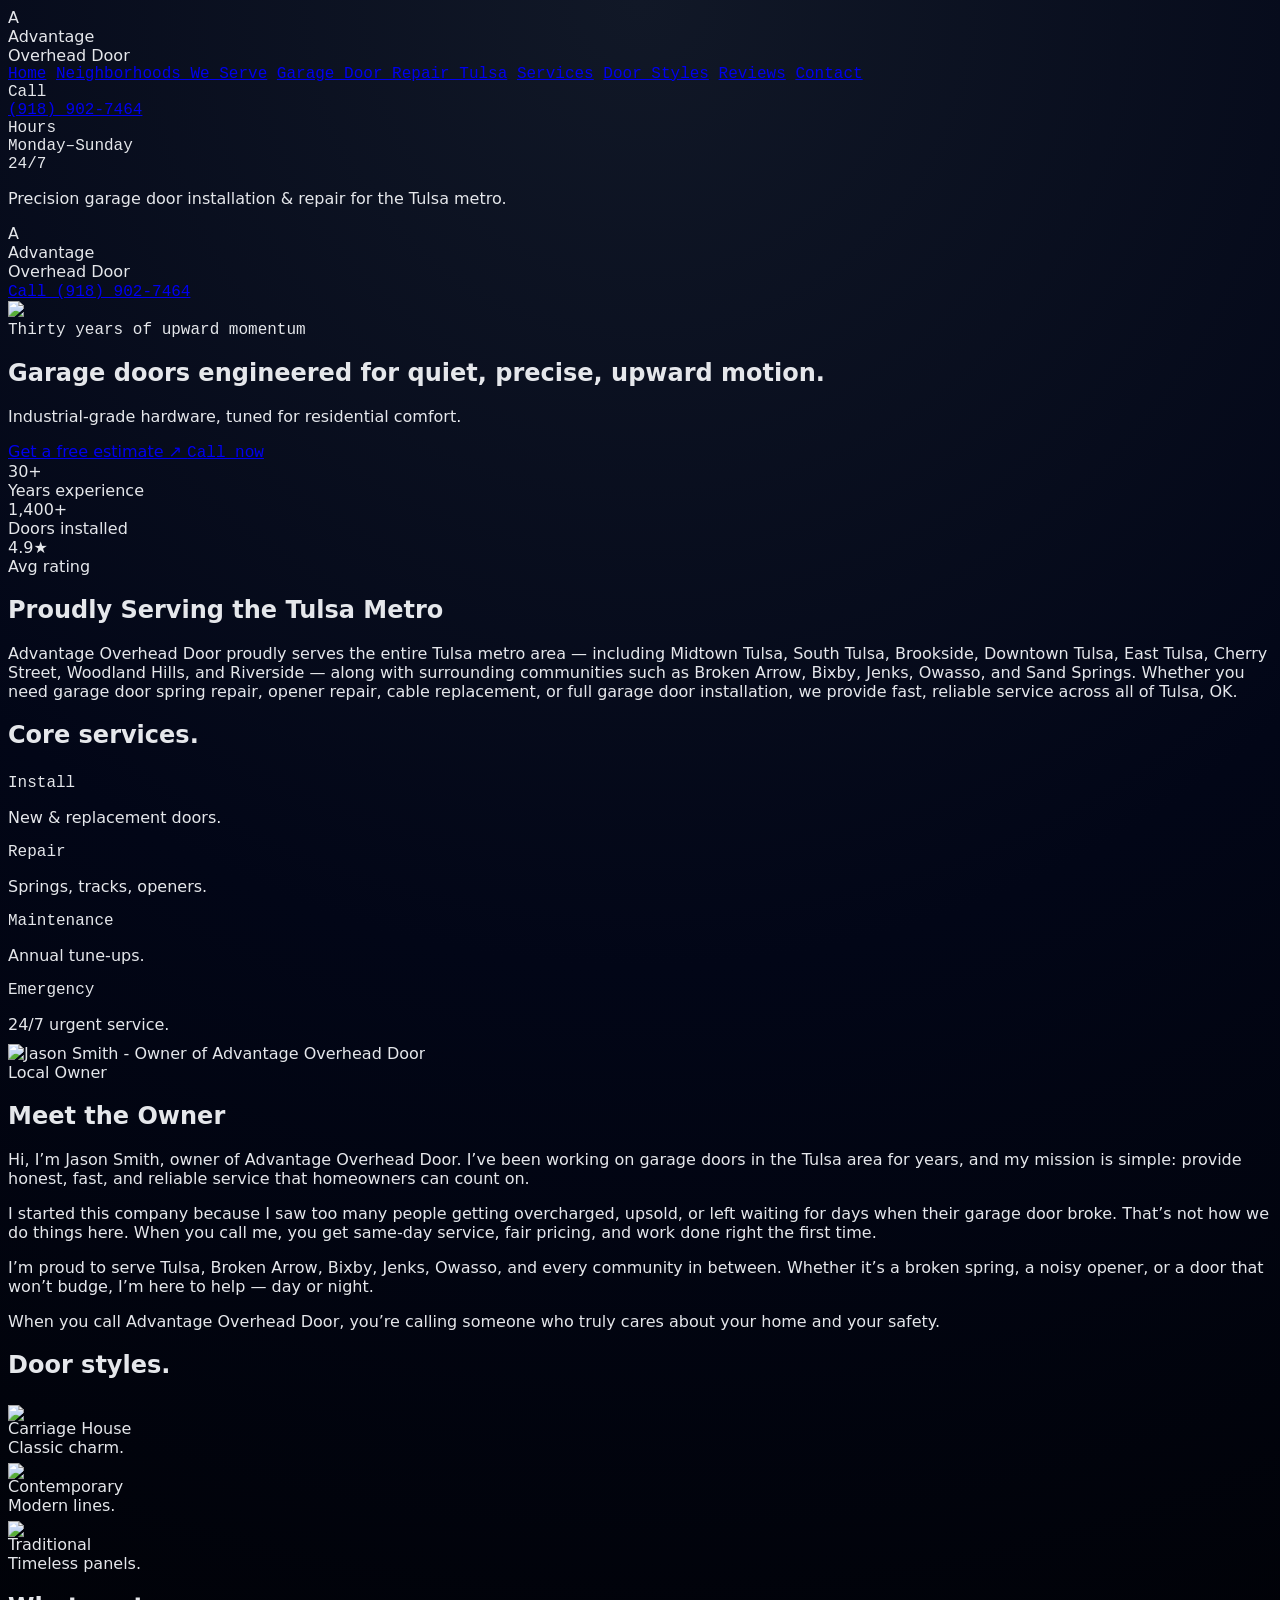
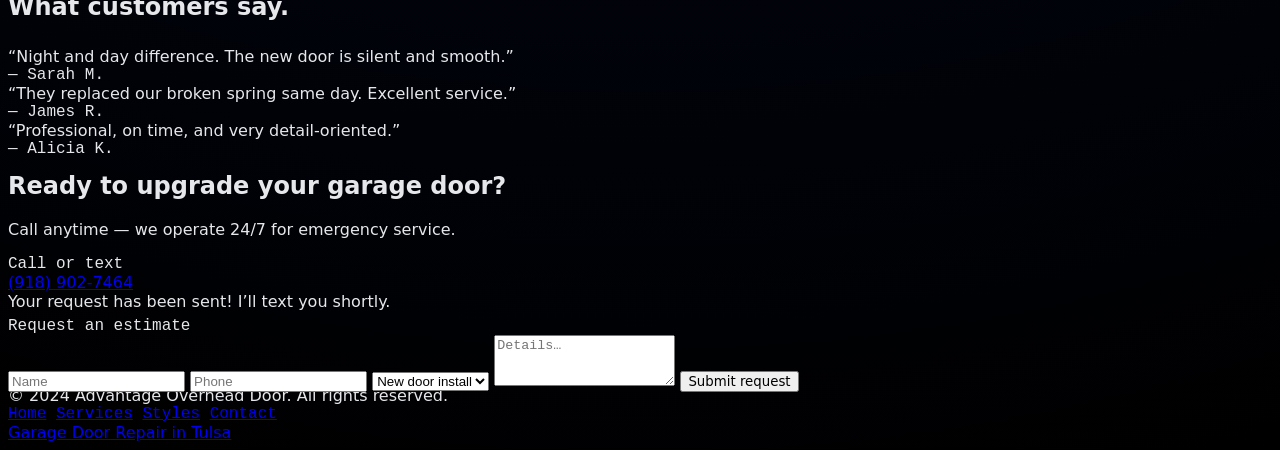
==== index.html @ 84e95ecb "Update index.html" ====
<!DOCTYPE html>
<html lang="en" class="scroll-smooth">
<head>
  <meta charset="UTF-8" />
  <title>Advantage Overhead Door</title>
  <meta name="viewport" content="width=device-width, initial-scale=1" />
  <script src="https://cdn.tailwindcss.com"></script>

  <!-- LOCAL BUSINESS SCHEMA -->
  <script type="application/ld+json">
  {
    "@context": "https://schema.org",
    "@type": "LocalBusiness",
    "name": "Advantage Overhead Door",
    "url": "https://advantageoverheaddoor01.github.io/advantageoverheaddoor-ok/",
    "telephone": "918-902-7464",
    "address": {
      "@type": "PostalAddress",
      "streetAddress": "1809 S 7th St",
      "addressLocality": "Broken Arrow",
      "addressRegion": "OK",
      "postalCode": "74012",
      "addressCountry": "US"
    },
    "openingHoursSpecification": [
      {
        "@type": "OpeningHoursSpecification",
        "dayOfWeek": [
          "Monday",
          "Tuesday",
          "Wednesday",
          "Thursday",
          "Friday",
          "Saturday",
          "Sunday"
        ],
        "opens": "00:00",
        "closes": "23:59"
      }
    ],
    "areaServed": [
      "Tulsa",
      "Midtown Tulsa",
      "South Tulsa",
      "Brookside",
      "Downtown Tulsa",
      "East Tulsa",
      "Cherry Street",
      "Woodland Hills",
      "Riverside",
      "Broken Arrow",
      "Bixby",
      "Jenks",
      "Owasso",
      "Sand Springs",
      "Glenpool",
      "Sapulpa",
      "Coweta"
    ],
    "priceRange": "$$",
    "description": "Advantage Overhead Door provides professional garage door repair, installation, opener repair, and spring replacement services across Tulsa and the surrounding metro area. Available 24/7 for fast, reliable service.",
    "serviceType": [
      "Garage Door Repair",
      "Garage Door Installation",
      "Garage Door Spring Replacement",
      "Garage Door Opener Repair",
      "Garage Door Cable Repair",
      "Garage Door Maintenance"
    ]
  }
  </script>

  <!-- SERVICE SCHEMA -->
  <script type="application/ld+json">
  {
    "@context": "https://schema.org",
    "@type": "Service",
    "serviceType": "Garage Door Services",
    "provider": {
      "@type": "LocalBusiness",
      "name": "Advantage Overhead Door"
    },
    "areaServed": [
      "Tulsa",
      "Midtown Tulsa",
      "South Tulsa",
      "Brookside",
      "Downtown Tulsa",
      "East Tulsa",
      "Cherry Street",
      "Woodland Hills",
      "Riverside",
      "Broken Arrow",
      "Bixby",
      "Jenks",
      "Owasso",
      "Sand Springs",
      "Glenpool",
      "Sapulpa",
      "Coweta"
    ],
    "hasOfferCatalog": {
      "@type": "OfferCatalog",
      "name": "Garage Door Services",
      "itemListElement": [
        { "@type": "Offer", "itemOffered": { "@type": "Service", "name": "Garage Door Repair" }},
        { "@type": "Offer", "itemOffered": { "@type": "Service", "name": "Garage Door Installation" }},
        { "@type": "Offer", "itemOffered": { "@type": "Service", "name": "Garage Door Spring Replacement" }},
        { "@type": "Offer", "itemOffered": { "@type": "Service", "name": "Garage Door Opener Repair" }},
        { "@type": "Offer", "itemOffered": { "@type": "Service", "name": "Garage Door Cable Repair" }},
        { "@type": "Offer", "itemOffered": { "@type": "Service", "name": "Garage Door Maintenance" }}
      ]
    }
  }
  </script>

  <!-- FAQ SCHEMA -->
  <script type="application/ld+json">
  {
    "@context": "https://schema.org",
    "@type": "FAQPage",
    "mainEntity": [
      {
        "@type": "Question",
        "name": "Do you offer same-day garage door repair in Tulsa?",
        "acceptedAnswer": {
          "@type": "Answer",
          "text": "Yes, Advantage Overhead Door provides fast, same-day service across Tulsa and all surrounding areas."
        }
      },
      {
        "@type": "Question",
        "name": "Do you repair broken garage door springs?",
        "acceptedAnswer": {
          "@type": "Answer",
          "text": "Yes, we specialize in torsion and extension spring replacement for all garage door types."
        }
      },
      {
        "@type": "Question",
        "name": "Do you install new garage doors?",
        "acceptedAnswer": {
          "@type": "Answer",
          "text": "We install all major garage door brands and styles for residential properties."
        }
      },
      {
        "@type": "Question",
        "name": "Are you available 24/7?",
        "acceptedAnswer": {
          "@type": "Answer",
          "text": "Yes, we are available 24/7 for emergency garage door repairs."
        }
      }
    ]
  }
  </script>

  <!-- REVIEW SCHEMA -->
  <script type="application/ld+json">
  {
    "@context": "https://schema.org",
    "@type": "LocalBusiness",
    "name": "Advantage Overhead Door",
    "aggregateRating": {
      "@type": "AggregateRating",
      "ratingValue": "4.9",
      "reviewCount": "140"
    }
  }
  </script>

  <!-- BREADCRUMB SCHEMA -->
  <script type="application/ld+json">
  {
    "@context": "https://schema.org",
    "@type": "BreadcrumbList",
    "itemListElement": [
      {
        "@type": "ListItem",
        "position": 1,
        "name": "Home",
        "item": "https://advantageoverheaddoor01.github.io/advantageoverheaddoor-ok/"
      },
      {
        "@type": "ListItem",
        "position": 2,
        "name": "Garage Door Services",
        "item": "https://advantageoverheaddoor01.github.io/advantageoverheaddoor-ok/#services"
      }
    ]
  }
  </script>

  <!-- YOUR CSS -->
  <style>
    :root {
      --carbon: #05070b;
      --carbon-soft: #0b0f18;
      --cobalt: #1f3b5b;
      --accent: #4fd1c5;
      --accent-soft: #2c7a7b;
    }
    body {
      background: radial-gradient(circle at top, #111827 0, #020617 45%, #000 100%);
      color: #e5e7eb;
      font-family: system-ui, -apple-system, BlinkMacSystemFont, "Inter Tight", sans-serif;
    }
    .font-space { font-family: "Space Grotesk", system-ui, sans-serif; }
    .font-mono { font-family: "JetBrains Mono", ui-monospace, SFMono-Regular, Menlo, Monaco, Consolas, "Liberation Mono", "Courier New", monospace; }
    .lift { transform: translateY(6px); transition: transform 200ms ease, box-shadow 200ms ease; }
    .lift:hover { transform: translateY(0); box-shadow: 0 18px 40px rgba(0,0,0,0.7); }
    .door-tilt { transform: translateY(6px) rotateX(5deg); transform-origin: bottom; transition: transform 200ms ease, box-shadow 200ms ease; }
    .door-tilt:hover { transform: translateY(0) rotateX(0deg); box-shadow: 0 18px 40px rgba(0,0,0,0.7); }
    .ticker { animation: ticker 30s linear infinite; }
    @keyframes ticker { 0% {transform: translateX(0);} 100% {transform: translateX(-50%);} }
  </style>
</head>

<body class="min-h-screen text-slate-100">

  <div class="flex min-h-screen relative z-10">

    <!-- SIDEBAR -->
    <aside class="hidden lg:flex flex-col justify-between border-r border-slate-800 bg-[var(--carbon-soft)]/90 backdrop-blur-xl w-60 px-6 py-8 sticky top-0 h-screen">
      <div class="space-y-8">
        <div class="flex items-center gap-3">
          <div class="h-10 w-10 rounded-lg bg-gradient-to-br from-[var(--accent-soft)] to-[var(--cobalt)] flex items-center justify-center font-space font-semibold text-lg">
            A
          </div>
          <div>
            <div class="font-space text-xs tracking-[0.18em] uppercase text-slate-400">Advantage</div>
            <div class="font-space text-lg font-semibold text-slate-50">Overhead Door</div>
          </div>
        </div>

        <nav class="space-y-3 text-xs font-mono uppercase tracking-[0.22em] text-slate-500">
          <a href="#hero" class="block hover:text-slate-100">Home</a>
          <a href="neighborhoods.html" class="block hover:text-slate-100">Neighborhoods We Serve</a>
          <a href="garage-door-repair-tulsa.html" class="block hover:text-slate-100">Garage Door Repair Tulsa</a>
          <a href="#services" class="block hover:text-slate-100">Services</a>
          <a href="#styles" class="block hover:text-slate-100">Door Styles</a>
          <a href="#testimonials" class="block hover:text-slate-100">Reviews</a>
          <a href="#contact" class="block hover:text-slate-100">Contact</a>
        </nav>
      </div>

      <div class="text-xs text-slate-400 space-y-4">
        <div class="font-mono">
          <div class="uppercase tracking-[0.22em] text-slate-500 mb-1">Call</div>
          <a href="tel:19189027464" class="text-slate-100 text-sm hover:text-[var(--accent)]">
            (918) 902-7464
          </a>
        </div>

        <div class="font-mono">
          <div class="uppercase tracking-[0.22em] text-slate-500 mb-1">Hours</div>
          <div class="text-slate-300">Monday–Sunday</div>
          <div class="text-slate-100 font-semibold">24/7</div>
        </div>

        <p class="text-[0.7rem] border-t border-slate-800 pt-3">
          Precision garage door installation & repair for the Tulsa metro.
        </p>
      </div>
    </aside>

    <!-- MAIN CONTENT -->
    <main class="flex-1 px-4 sm:px-6 lg:px-10 py-6 sm:py-8 space-y-16 bg-slate-900 text-slate-100">

      <!-- MOBILE HEADER -->
      <header class="lg:hidden flex items-center justify-between mb-6">
        <div class="flex items-center gap-3">
          <div class="h-9 w-9 rounded-lg bg-gradient-to-br from-[var(--accent-soft)] to-[var(--cobalt)] flex items-center justify-center font-space font-semibold text-base">
            A
          </div>
          <div>
            <div class="font-space text-[0.7rem] tracking-[0.18em] uppercase text-slate-400">Advantage</div>
            <div class="font-space text-sm font-semibold text-slate-50">Overhead Door</div>
          </div>
        </div>
        <a href="tel:19189027464" class="font-mono text-[0.7rem] uppercase tracking-[0.22em] text-slate-300 border border-slate-700 px-3 py-1 rounded-full">
          Call (918) 902-7464
        </a>
      </header>

      <!-- HERO -->
      <section id="hero" class="relative min-h-[70vh] rounded-3xl overflow-hidden border border-slate-800 bg-black">
        <img src="https://qtrypzzcjebvfcihiynt.supabase.co/storage/v1/object/public/base44-prod/public/69b20eaa57f29c796c505d5c/955db021a_generated_f57b963f.png"
             class="absolute inset-0 w-full h-full object-cover" />
        <div class="absolute inset-0 bg-gradient-to-t from-black via-black/70 to-black/20"></div>

        <div class="relative z-10 h-full flex flex-col justify-between px-6 sm:px-10 py-10">
          <div class="space-y-5 max-w-2xl">
            <div class="inline-flex items-center gap-2 rounded-full border border-slate-700/70 bg-slate-900/60 px-3 py-1 text-[0.7rem] font-mono uppercase tracking-[0.22em] text-slate-400">
              <span class="h-1.5 w-1.5 rounded-full bg-[var(--accent)]"></span>
              Thirty years of upward momentum
            </div>
            <h1 class="font-space text-3xl sm:text-4xl lg:text-5xl font-semibold text-slate-50">
              Garage doors engineered for quiet, precise, upward motion.
            </h1>
            <p class="text-sm sm:text-base text-slate-300 max-w-xl">
              Industrial‑grade hardware, tuned for residential comfort.
            </p>
            <div class="flex flex-wrap gap-4">
              <a href="#contact" class="lift inline-flex items-center gap-2 rounded-full bg-[var(--accent-soft)] px-5 py-2.5 text-xs sm:text-sm font-space font-medium uppercase text-slate-950">
                Get a free estimate ↗
              </a>
              <a href="tel:19189027464" class="inline-flex items-center gap-2 rounded-full border border-slate-700/80 bg-slate-900/60 px-4 py-2 text-[0.7rem] font-mono uppercase text-slate-200">
                Call now
              </a>
            </div>
          </div>
        </div>
      </section>
      </section>

     <!-- STATS -->
<section class="grid grid-cols-3 gap-4 border border-slate-800 bg-slate-950/70 rounded-2xl px-4 py-4 text-xs">
  <div>
    <div class="font-space text-xl text-slate-50">30+</div>
    <div class="uppercase tracking-[0.22em] text-slate-500 mt-1">Years experience</div>
  </div>
  <div>
    <div class="font-space text-xl text-slate-50">1,400+</div>
    <div class="uppercase tracking-[0.22em] text-slate-500 mt-1">Doors installed</div>
  </div>
  <div>
    <div class="font-space text-xl text-slate-50">4.9★</div>
    <div class="uppercase tracking-[0.22em] text-slate-500 mt-1">Avg rating</div>
  </div>
</section>

<!-- SERVICE AREAS (Tulsa SEO Block) -->
<section class="border border-slate-800 bg-slate-950/70 rounded-2xl px-6 py-8 text-sm leading-relaxed">
  <h2 class="font-space text-xl font-semibold text-slate-50 mb-3">
    Proudly Serving the Tulsa Metro
  </h2>
  <p class="text-slate-300">
    Advantage Overhead Door proudly serves the entire Tulsa metro area — including Midtown Tulsa, South Tulsa, Brookside, Downtown Tulsa, East Tulsa, Cherry Street, Woodland Hills, and Riverside — along with surrounding communities such as Broken Arrow, Bixby, Jenks, Owasso, and Sand Springs. Whether you need garage door spring repair, opener repair, cable replacement, or full garage door installation, we provide fast, reliable service across all of Tulsa, OK.
  </p>
</section>


      <!-- SERVICES -->
      <section id="services" class="space-y-6">
        <h2 class="font-space text-2xl sm:text-3xl font-semibold text-slate-50">Core services.</h2>
        <div class="grid md:grid-cols-4 gap-4 text-xs">
          <div class="lift border border-slate-800 bg-slate-950/80 rounded-2xl p-4">
            <div class="font-mono uppercase tracking-[0.22em] text-slate-500 mb-1">Install</div>
            <p class="text-slate-200">New & replacement doors.</p>
          </div>
          <div class="lift border border-slate-800 bg-slate-950/80 rounded-2xl p-4">
            <div class="font-mono uppercase tracking-[0.22em] text-slate-500 mb-1">Repair</div>
            <p class="text-slate-200">Springs, tracks, openers.</p>
          </div>
          <div class="lift border border-slate-800 bg-slate-950/80 rounded-2xl p-4">
            <div class="font-mono uppercase tracking-[0.22em] text-slate-500 mb-1">Maintenance</div>
            <p class="text-slate-200">Annual tune‑ups.</p>
          </div>
          <div class="lift border border-slate-800 bg-slate-950/80 rounded-2xl p-4">
            <div class="font-mono uppercase tracking-[0.22em] text-slate-500 mb-1">Emergency</div>
            <p class="text-slate-200">24/7 urgent service.</p>
          </div>
        </div>
      </section>
<!-- MEET THE OWNER SECTION -->
<section class="py-20 bg-carbon-soft text-gray-200">
  <div class="max-w-6xl mx-auto px-6 grid md:grid-cols-2 gap-12 items-center">

  <!-- IMAGE + BADGE WRAPPER -->
<div class="flex flex-col items-center">
  
  <!-- IMAGE -->
  <div class="w-48 h-48 rounded-full overflow-hidden shadow-xl border border-gray-700">
    <img 
      src="https://raw.githubusercontent.com/advantageoverheaddoor01/advantageoverheaddoor-ok/main/IMG_20260325_195725657.jpg"
      alt="Jason Smith - Owner of Advantage Overhead Door"
      class="w-full h-full object-cover"
    >
  </div>

  <!-- BADGE -->
  <span class="mt-4 px-4 py-1 text-xs font-semibold uppercase tracking-wide bg-accent text-black rounded-full shadow-md">
    Local Owner
  </span>

</div>


    <!-- TEXT -->
    <div>
      <h2 class="text-3xl font-space font-bold text-accent mb-6">Meet the Owner</h2>

      <p class="text-lg leading-relaxed mb-6">
        Hi, I’m <span class="font-semibold text-white">Jason Smith</span>, owner of Advantage Overhead Door. 
        I’ve been working on garage doors in the Tulsa area for years, and my mission is simple:
        provide honest, fast, and reliable service that homeowners can count on.
      </p>

      <p class="leading-relaxed mb-6">
        I started this company because I saw too many people getting overcharged, upsold, or left waiting for days when their garage door broke. 
        That’s not how we do things here. When you call me, you get 
        <span class="font-semibold text-white">same‑day service, fair pricing, and work done right the first time</span>.
      </p>

      <p class="leading-relaxed mb-6">
        I’m proud to serve Tulsa, Broken Arrow, Bixby, Jenks, Owasso, and every community in between. 
        Whether it’s a broken spring, a noisy opener, or a door that won’t budge, I’m here to help — day or night.
      </p>

      <p class="text-accent font-semibold text-xl">
        When you call Advantage Overhead Door, you’re calling someone who truly cares about your home and your safety.
      </p>
    </div>

  </div>
</section>

      <!-- DOOR STYLES -->
      <section id="styles" class="space-y-6">
        <h2 class="font-space text-2xl sm:text-3xl font-semibold text-slate-50">Door styles.</h2>
        <div class="grid md:grid-cols-3 gap-6">
          <article class="space-y-3">
            <div class="door-tilt rounded-2xl overflow-hidden border border-slate-800 bg-slate-900/60">
              <img src="https://qtrypzzcjebvfcihiynt.supabase.co/storage/v1/object/public/base44-prod/public/69b20eaa57f29c796c505d5c/7660e1c18_generated_71f5e35b.png"
                   class="h-44 w-full object-cover" />
            </div>
            <div class="text-xs">
              <div class="font-space text-slate-50">Carriage House</div>
              <div class="text-[0.7rem] text-slate-500">Classic charm.</div>
            </div>
          </article>

          <article class="space-y-3">
            <div class="door-tilt rounded-2xl overflow-hidden border border-slate-800 bg-slate-900/60">
              <img src="https://qtrypzzcjebvfcihiynt.supabase.co/storage/v1/object/public/base44-prod/public/69b20eaa57f29c796c505d5c/660db9638_generated_273e8cd6.png"
                   class="h-44 w-full object-cover" />
            </div>
            <div class="text-xs">
              <div class="font-space text-slate-50">Contemporary</div>
              <div class="text-[0.7rem] text-slate-500">Modern lines.</div>
            </div>
          </article>

          <article class="space-y-3">
            <div class="door-tilt rounded-2xl overflow-hidden border border-slate-800 bg-slate-900/60">
              <img src="https://qtrypzzcjebvfcihiynt.supabase.co/storage/v1/object/public/base44-prod/public/69b20eaa57f29c796c505d5c/485bcc6bc_generated_0a08795f.png"
                   class="h-44 w-full object-cover" />
            </div>
            <div class="text-xs">
              <div class="font-space text-slate-50">Traditional</div>
              <div class="text-[0.7rem] text-slate-500">Timeless panels.</div>
            </div>
          </article>
        </div>
      </section>

      <!-- TESTIMONIALS -->
      <section id="testimonials" class="space-y-6">
        <h2 class="font-space text-2xl sm:text-3xl font-semibold text-slate-50">What customers say.</h2>
        <div class="grid md:grid-cols-3 gap-6 text-sm">
          <article class="lift border border-slate-800 bg-slate-950/80 rounded-2xl p-5">
            “Night and day difference. The new door is silent and smooth.”
            <div class="text-xs text-slate-500 font-mono mt-2">— Sarah M.</div>
          </article>
          <article class="lift border border-slate-800 bg-slate-950/80 rounded-2xl p-5">
            “They replaced our broken spring same day. Excellent service.”
            <div class="text-xs text-slate-500 font-mono mt-2">— James R.</div>
          </article>
          <article class="lift border border-slate-800 bg-slate-950/80 rounded-2xl p-5">
            “Professional, on time, and very detail‑oriented.”
            <div class="text-xs text-slate-500 font-mono mt-2">— Alicia K.</div>
          </article>
        </div>
      </section>

      <!-- CONTACT -->
      <section id="contact" class="grid lg:grid-cols-[1.2fr,1fr] gap-10 items-start">
        <div class="space-y-4">
          <h2 class="font-space text-2xl sm:text-3xl font-semibold text-slate-50">
            Ready to upgrade your garage door?
          </h2>
          <p class="text-sm text-slate-400 max-w-xl">
            Call anytime — we operate 24/7 for emergency service.
          </p>
          <div class="space-y-1 text-sm text-slate-300">
            <div class="font-mono text-[0.8rem] text-slate-500 uppercase tracking-[0.22em]">Call or text</div>
            <a href="tel:19189027464" class="font-space text-lg text-slate-50 hover:text-[var(--accent)]">
              (918) 902-7464
            </a>
          </div>
        </div>

     <!-- SUCCESS BANNER -->
<div id="successBanner" class="hidden mb-4 rounded-lg bg-green-600/20 border border-green-600 text-green-300 p-3 text-sm">
  Your request has been sent! I’ll text you shortly.
</div>

<!-- CONTACT FORM -->
<form action="https://formspree.io/f/xwvweggr" method="POST" class="lift border border-slate-800 bg-slate-950/80 rounded-2xl p-6 space-y-4 text-sm">

  <div class="text-[0.7rem] font-mono uppercase tracking-[0.22em] text-slate-500 mb-1">
    Request an estimate
  </div>

  <input 
    name="name"
    placeholder="Name" 
    required
    class="w-full rounded-lg border border-slate-800 bg-slate-900/60 px-3 py-2 text-xs text-slate-100" 
  />

  <input 
    name="phone"
    placeholder="Phone" 
    required
    class="w-full rounded-lg border border-slate-800 bg-slate-900/60 px-3 py-2 text-xs text-slate-100" 
  />

  <select 
    name="service"
    class="w-full rounded-lg border border-slate-800 bg-slate-900/60 px-3 py-2 text-xs text-slate-100"
  >
    <option>New door install</option>
    <option>Opener install</option>
    <option>Spring repair</option>
    <option>General repair</option>
  </select>

  <textarea 
    name="details"
    rows="3" 
    placeholder="Details…" 
    class="w-full rounded-lg border border-slate-800 bg-slate-900/60 px-3 py-2 text-xs text-slate-100"
  ></textarea>

  <!-- Redirect back to homepage with success banner -->
  <input type="hidden" name="_redirect" value="https://advantageoverheaddoor01.github.io/advantageoverheaddoor-ok/?success=1">

  <button 
    type="submit"
    class="w-full rounded-full bg-[var(--accent-soft)] px-4 py-2.5 text-xs font-space font-medium uppercase text-slate-950"
  >
    Submit request
  </button>
</form>

      </section>

      <!-- FOOTER -->
      <footer class="border-t border-slate-800 pt-6 mt-10 text-xs text-slate-500">
        <div class="flex flex-col sm:flex-row justify-between items-start sm:items-center gap-4">
          <div class="font-space text-slate-400">
            © 2024 Advantage Overhead Door. All rights reserved.
          </div>
          <div class="flex gap-4 font-mono uppercase tracking-[0.22em]">
            <a href="#hero" class="hover:text-slate-300">Home</a>
            <a href="#services" class="hover:text-slate-300">Services</a>
            <a href="#styles" class="hover:text-slate-300">Styles</a>
            <a href="#contact" class="hover:text-slate-300">Contact</a>
          </div>
        </div>
 </footer>

    </main>
  </div>

  <!-- SUCCESS BANNER SCRIPT -->
  <script>
    const params = new URLSearchParams(window.location.search);
    if (params.get("success") === "1") {
      document.getElementById("successBanner").classList.remove("hidden");
    }
  </script>

  <a href="garage-door-repair-tulsa.html">Garage Door Repair in Tulsa</a>

</body>
</html>
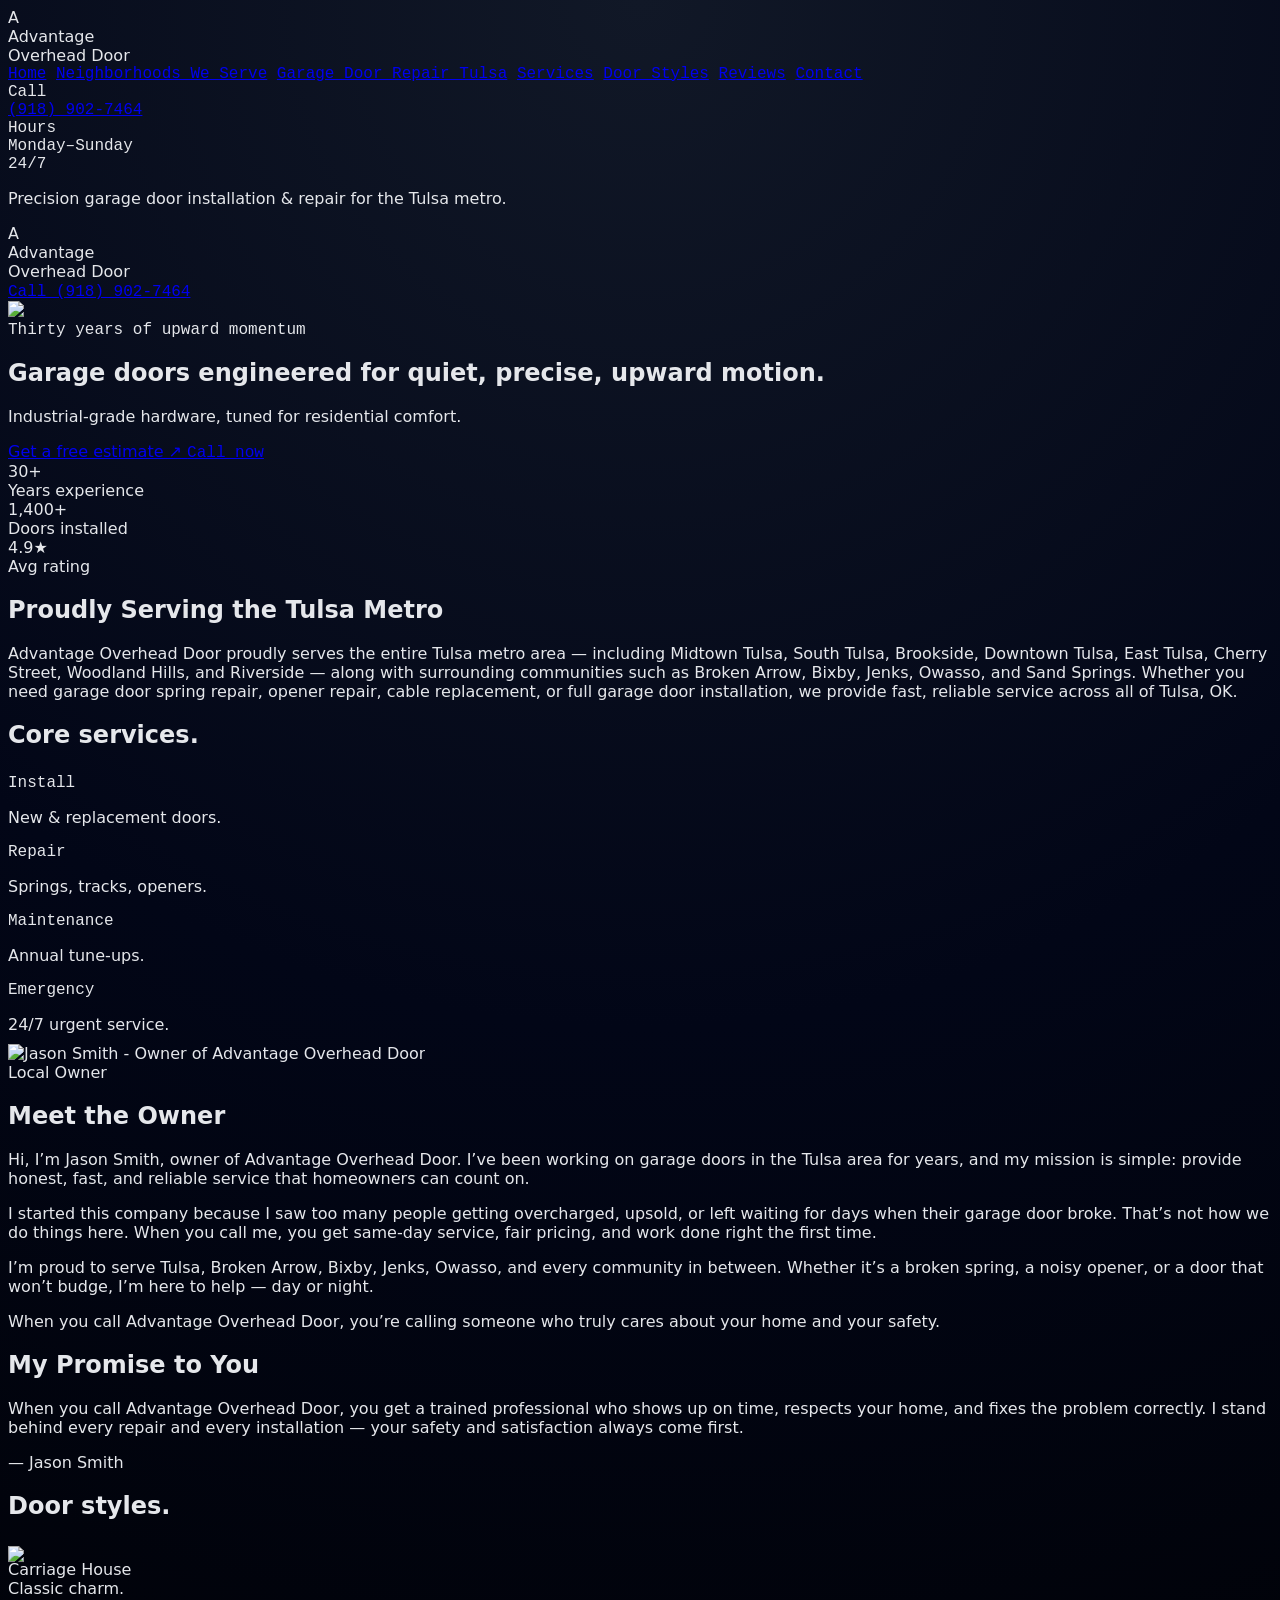
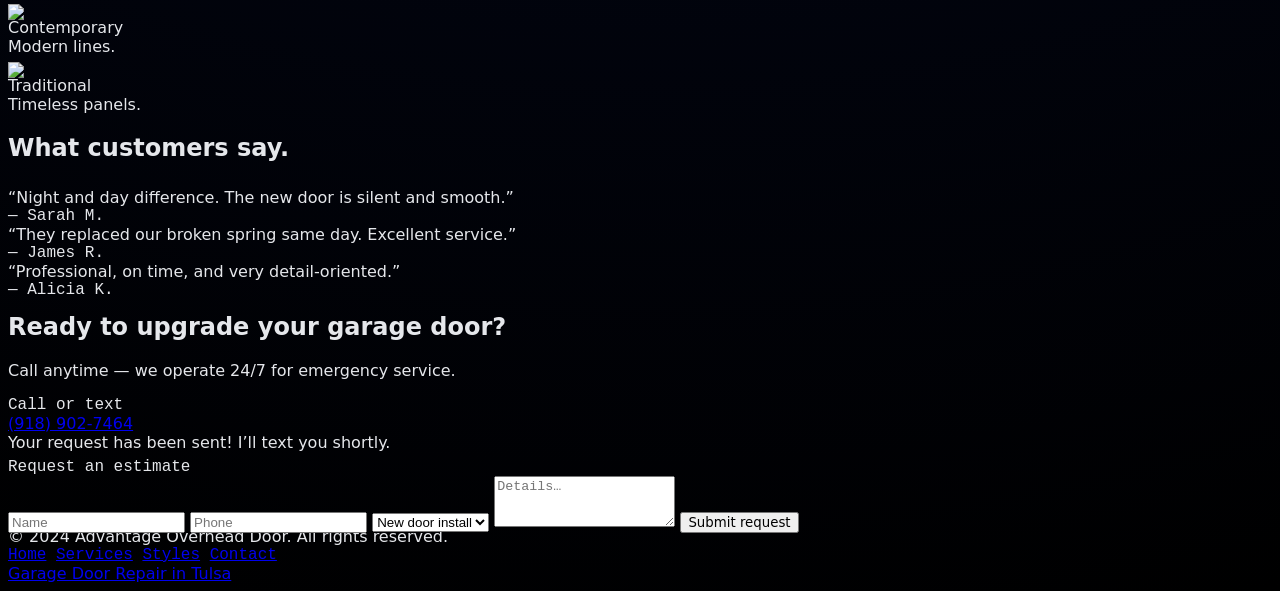
==== commit 0635ff0a: "Update index.html" ====
--- a/index.html
+++ b/index.html
@@ -388,35 +388,56 @@
 </div>
 
 
-    <!-- TEXT -->
-    <div>
-      <h2 class="text-3xl font-space font-bold text-accent mb-6">Meet the Owner</h2>
-
-      <p class="text-lg leading-relaxed mb-6">
-        Hi, I’m <span class="font-semibold text-white">Jason Smith</span>, owner of Advantage Overhead Door. 
-        I’ve been working on garage doors in the Tulsa area for years, and my mission is simple:
-        provide honest, fast, and reliable service that homeowners can count on.
-      </p>
-
-      <p class="leading-relaxed mb-6">
-        I started this company because I saw too many people getting overcharged, upsold, or left waiting for days when their garage door broke. 
-        That’s not how we do things here. When you call me, you get 
-        <span class="font-semibold text-white">same‑day service, fair pricing, and work done right the first time</span>.
-      </p>
-
-      <p class="leading-relaxed mb-6">
-        I’m proud to serve Tulsa, Broken Arrow, Bixby, Jenks, Owasso, and every community in between. 
-        Whether it’s a broken spring, a noisy opener, or a door that won’t budge, I’m here to help — day or night.
-      </p>
-
-      <p class="text-accent font-semibold text-xl">
-        When you call Advantage Overhead Door, you’re calling someone who truly cares about your home and your safety.
-      </p>
-    </div>
+   <!-- TEXT -->
+<div>
+  <h2 class="text-3xl font-space font-bold text-accent mb-6">Meet the Owner</h2>
+
+  <p class="text-lg leading-relaxed mb-6 text-slate-200">
+    Hi, I’m <span class="font-semibold text-white">Jason Smith</span>, owner of Advantage Overhead Door. 
+    I’ve been working on garage doors in the Tulsa area for years, and my mission is simple:
+    provide honest, fast, and reliable service that homeowners can count on.
+  </p>
+
+  <p class="leading-relaxed mb-6 text-slate-200">
+    I started this company because I saw too many people getting overcharged, upsold, or left waiting for days when their garage door broke. 
+    That’s not how we do things here. When you call me, you get 
+    <span class="font-semibold text-white">same‑day service, fair pricing, and work done right the first time</span>.
+  </p>
+
+  <p class="leading-relaxed mb-6 text-slate-200">
+    I’m proud to serve Tulsa, Broken Arrow, Bixby, Jenks, Owasso, and every community in between. 
+    Whether it’s a broken spring, a noisy opener, or a door that won’t budge, I’m here to help — day or night.
+  </p>
+
+  <p class="text-accent font-semibold text-xl">
+    When you call Advantage Overhead Door, you’re calling someone who truly cares about your home and your safety.
+  </p>
+</div>
+
 
   </div>
 </section>
-
+      
+<!-- MY PROMISE TO YOU SECTION -->
+<section class="py-16 bg-carbon-soft text-gray-200">
+  <div class="max-w-4xl mx-auto px-6 text-center">
+
+    <h2 class="text-3xl font-space font-bold text-accent mb-6">
+      My Promise to You
+    </h2>
+
+    <p class="text-lg leading-relaxed text-slate-200 mb-6">
+      When you call Advantage Overhead Door, you get a trained professional who shows up on time,
+      respects your home, and fixes the problem correctly. I stand behind every repair and every
+      installation — your safety and satisfaction always come first.
+    </p>
+
+    <p class="text-xl font-semibold text-accent">
+      — Jason Smith
+    </p>
+
+  </div>
+</section>
       <!-- DOOR STYLES -->
       <section id="styles" class="space-y-6">
         <h2 class="font-space text-2xl sm:text-3xl font-semibold text-slate-50">Door styles.</h2>
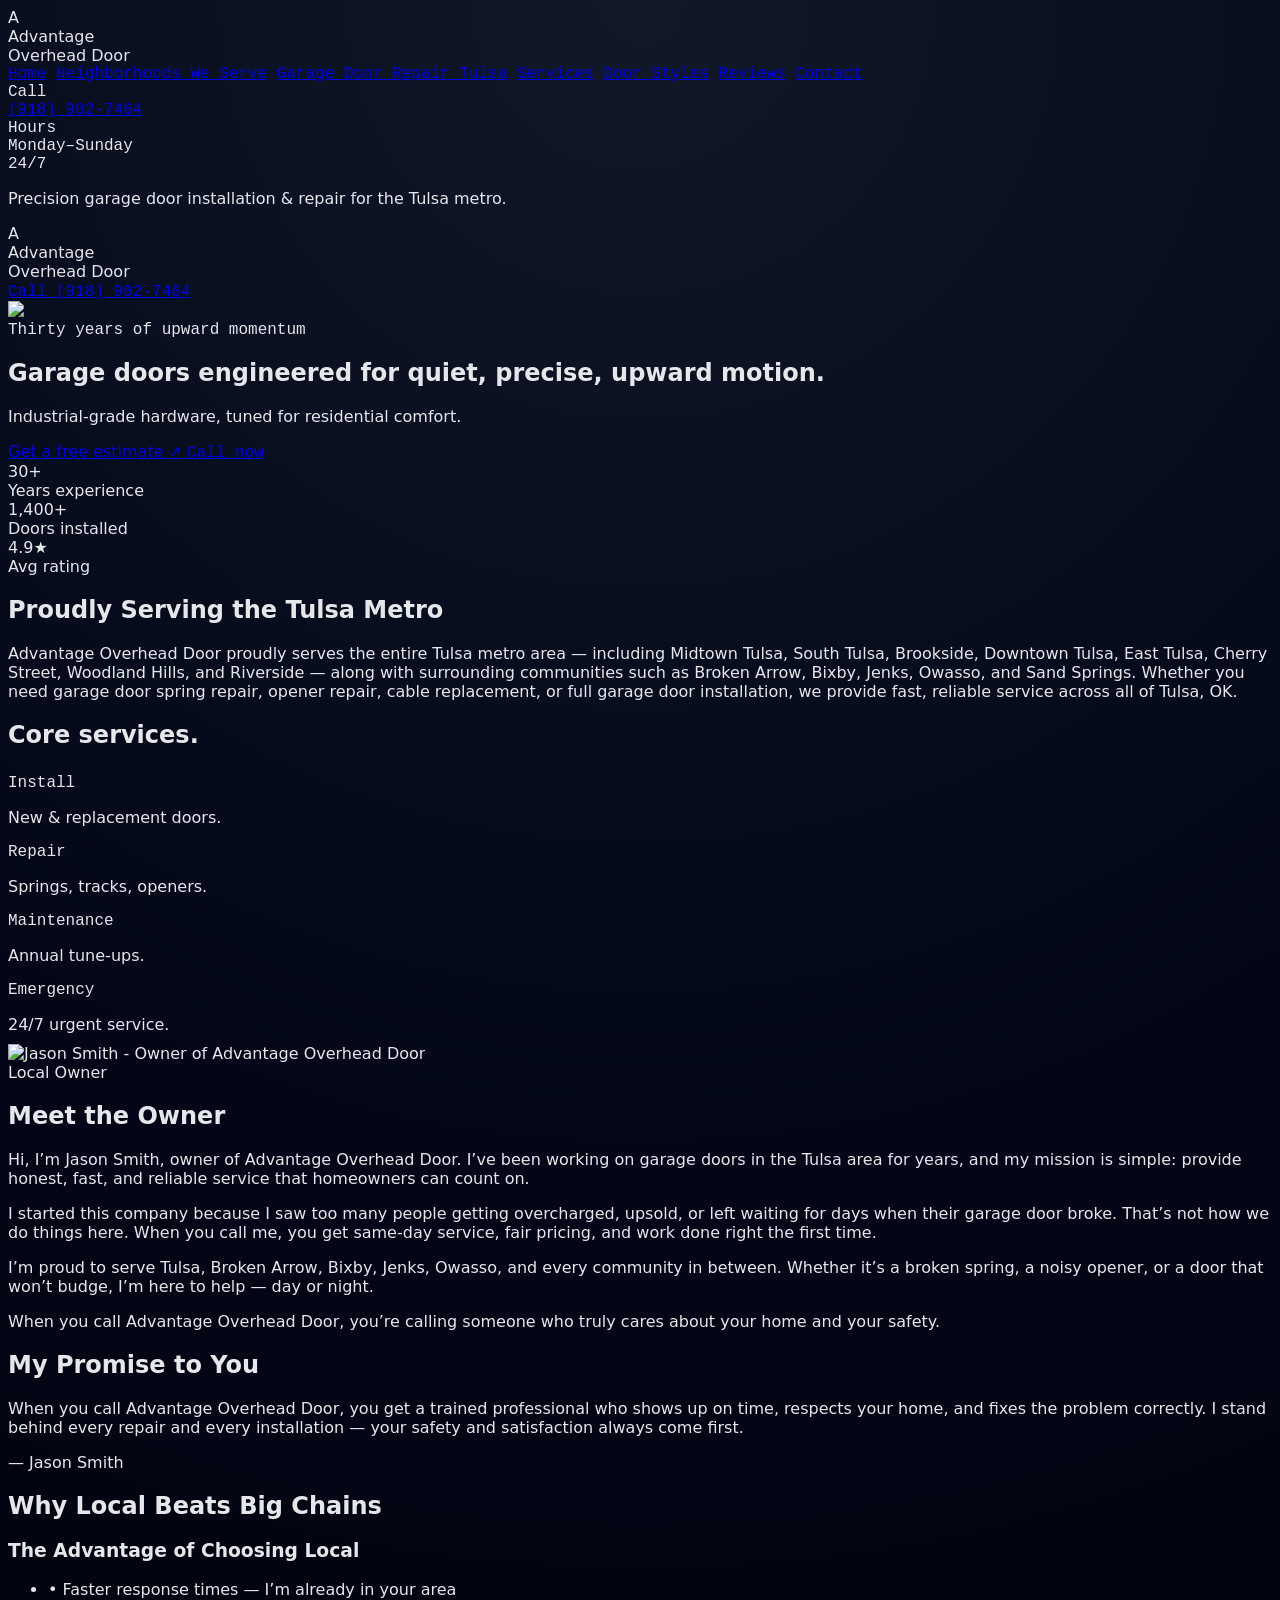
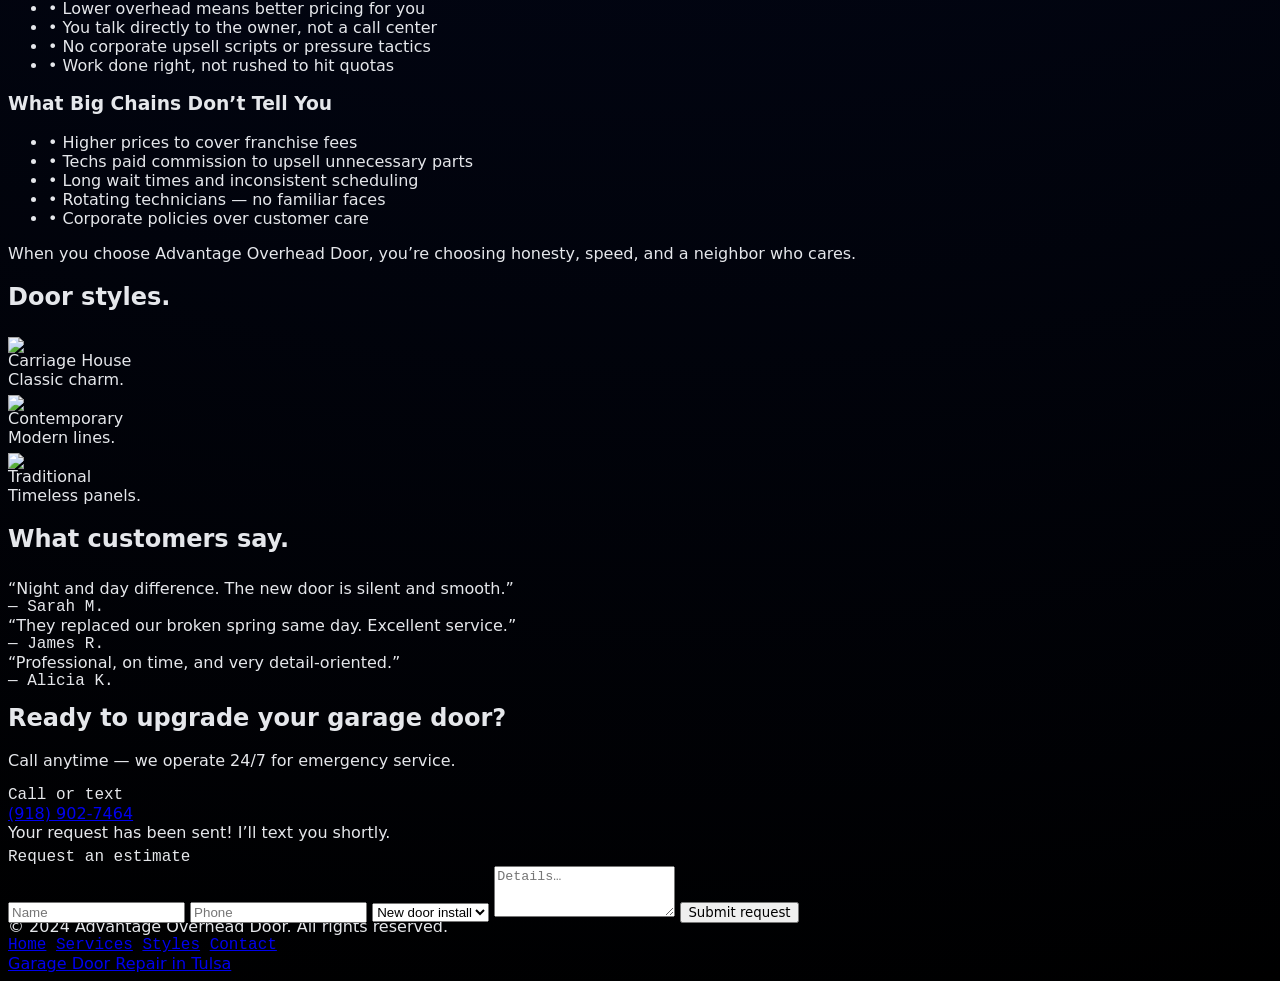
==== commit 46eac987: "Update index.html" ====
--- a/index.html
+++ b/index.html
@@ -438,6 +438,48 @@
 
   </div>
 </section>
+      <!-- WHY LOCAL BEATS BIG CHAINS -->
+<section class="py-20 bg-carbon-soft text-gray-200">
+  <div class="max-w-5xl mx-auto px-6">
+
+    <h2 class="text-3xl font-space font-bold text-accent mb-8 text-center">
+      Why Local Beats Big Chains
+    </h2>
+
+    <div class="grid md:grid-cols-2 gap-10">
+
+      <!-- LOCAL ADVANTAGES -->
+      <div class="space-y-4">
+        <h3 class="text-xl font-semibold text-white">The Advantage of Choosing Local</h3>
+        <ul class="space-y-3 text-slate-300">
+          <li>• Faster response times — I’m already in your area</li>
+          <li>• Lower overhead means better pricing for you</li>
+          <li>• You talk directly to the owner, not a call center</li>
+          <li>• No corporate upsell scripts or pressure tactics</li>
+          <li>• Work done right, not rushed to hit quotas</li>
+        </ul>
+      </div>
+
+      <!-- BIG CHAIN DISADVANTAGES -->
+      <div class="space-y-4">
+        <h3 class="text-xl font-semibold text-white">What Big Chains Don’t Tell You</h3>
+        <ul class="space-y-3 text-slate-300">
+          <li>• Higher prices to cover franchise fees</li>
+          <li>• Techs paid commission to upsell unnecessary parts</li>
+          <li>• Long wait times and inconsistent scheduling</li>
+          <li>• Rotating technicians — no familiar faces</li>
+          <li>• Corporate policies over customer care</li>
+        </ul>
+      </div>
+
+    </div>
+
+    <p class="text-center text-accent font-semibold text-lg mt-10">
+      When you choose Advantage Overhead Door, you’re choosing honesty, speed, and a neighbor who cares.
+    </p>
+
+  </div>
+</section>
       <!-- DOOR STYLES -->
       <section id="styles" class="space-y-6">
         <h2 class="font-space text-2xl sm:text-3xl font-semibold text-slate-50">Door styles.</h2>
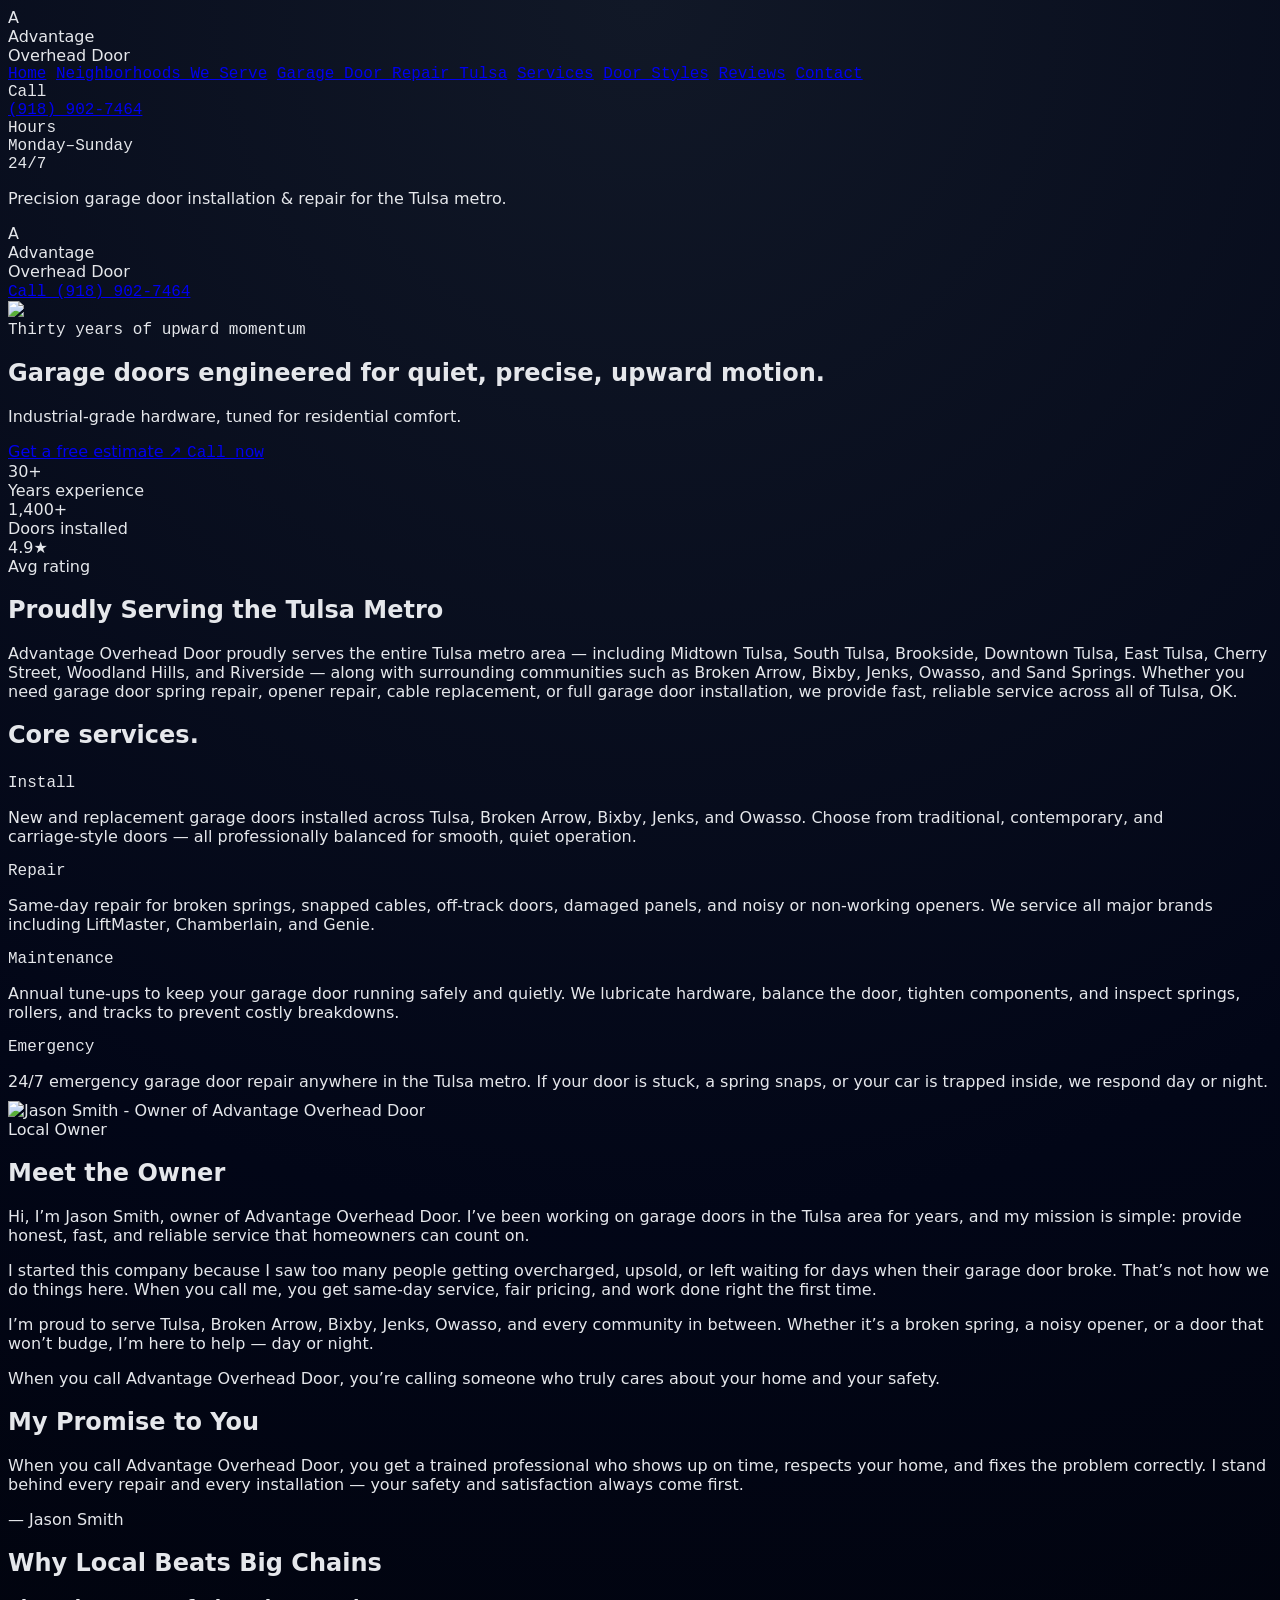
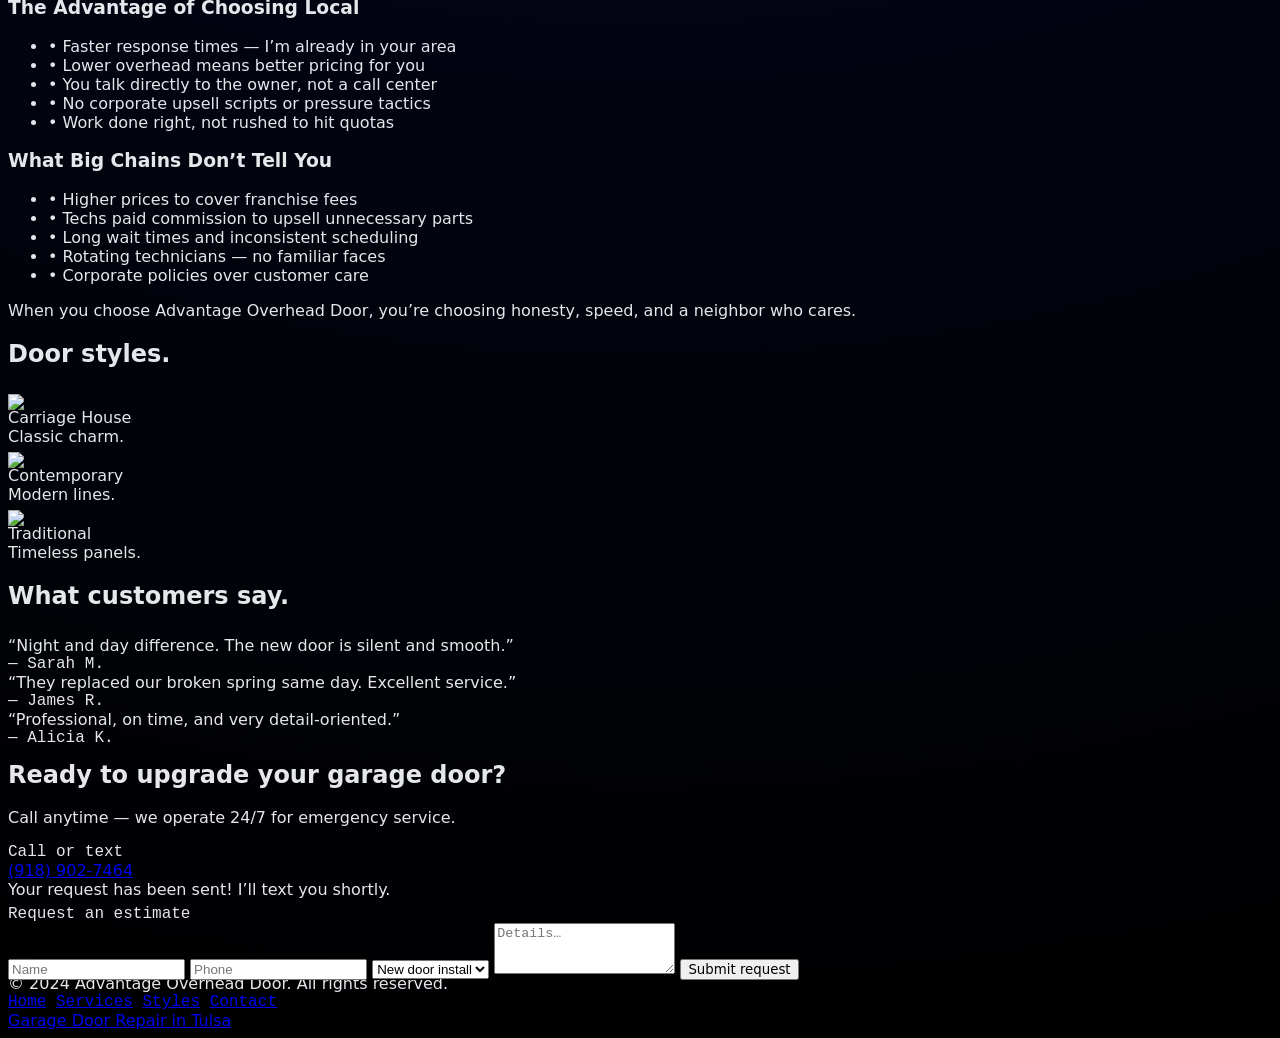
==== commit 563bdd03: "Update index.html" ====
--- a/index.html
+++ b/index.html
@@ -342,28 +342,52 @@
 </section>
 
 
-      <!-- SERVICES -->
-      <section id="services" class="space-y-6">
-        <h2 class="font-space text-2xl sm:text-3xl font-semibold text-slate-50">Core services.</h2>
-        <div class="grid md:grid-cols-4 gap-4 text-xs">
-          <div class="lift border border-slate-800 bg-slate-950/80 rounded-2xl p-4">
-            <div class="font-mono uppercase tracking-[0.22em] text-slate-500 mb-1">Install</div>
-            <p class="text-slate-200">New & replacement doors.</p>
-          </div>
-          <div class="lift border border-slate-800 bg-slate-950/80 rounded-2xl p-4">
-            <div class="font-mono uppercase tracking-[0.22em] text-slate-500 mb-1">Repair</div>
-            <p class="text-slate-200">Springs, tracks, openers.</p>
-          </div>
-          <div class="lift border border-slate-800 bg-slate-950/80 rounded-2xl p-4">
-            <div class="font-mono uppercase tracking-[0.22em] text-slate-500 mb-1">Maintenance</div>
-            <p class="text-slate-200">Annual tune‑ups.</p>
-          </div>
-          <div class="lift border border-slate-800 bg-slate-950/80 rounded-2xl p-4">
-            <div class="font-mono uppercase tracking-[0.22em] text-slate-500 mb-1">Emergency</div>
-            <p class="text-slate-200">24/7 urgent service.</p>
-          </div>
-        </div>
-      </section>
+    <!-- SERVICES -->
+<section id="services" class="space-y-6">
+  <h2 class="font-space text-2xl sm:text-3xl font-semibold text-slate-50">Core services.</h2>
+
+  <div class="grid md:grid-cols-4 gap-4 text-xs">
+
+    <!-- INSTALL -->
+    <div class="lift border border-slate-800 bg-slate-950/80 rounded-2xl p-4">
+      <div class="font-mono uppercase tracking-[0.22em] text-slate-500 mb-1">Install</div>
+      <p class="text-slate-200">
+        New and replacement garage doors installed across Tulsa, Broken Arrow, Bixby, Jenks, and Owasso. 
+        Choose from traditional, contemporary, and carriage‑style doors — all professionally balanced for 
+        smooth, quiet operation.
+      </p>
+    </div>
+
+    <!-- REPAIR -->
+    <div class="lift border border-slate-800 bg-slate-950/80 rounded-2xl p-4">
+      <div class="font-mono uppercase tracking-[0.22em] text-slate-500 mb-1">Repair</div>
+      <p class="text-slate-200">
+        Same‑day repair for broken springs, snapped cables, off‑track doors, damaged panels, and noisy or 
+        non‑working openers. We service all major brands including LiftMaster, Chamberlain, and Genie.
+      </p>
+    </div>
+
+    <!-- MAINTENANCE -->
+    <div class="lift border border-slate-800 bg-slate-950/80 rounded-2xl p-4">
+      <div class="font-mono uppercase tracking-[0.22em] text-slate-500 mb-1">Maintenance</div>
+      <p class="text-slate-200">
+        Annual tune‑ups to keep your garage door running safely and quietly. We lubricate hardware, balance 
+        the door, tighten components, and inspect springs, rollers, and tracks to prevent costly breakdowns.
+      </p>
+    </div>
+
+    <!-- EMERGENCY -->
+    <div class="lift border border-slate-800 bg-slate-950/80 rounded-2xl p-4">
+      <div class="font-mono uppercase tracking-[0.22em] text-slate-500 mb-1">Emergency</div>
+      <p class="text-slate-200">
+        24/7 emergency garage door repair anywhere in the Tulsa metro. If your door is stuck, a spring snaps, 
+        or your car is trapped inside, we respond day or night.
+      </p>
+    </div>
+
+  </div>
+</section>
+
 <!-- MEET THE OWNER SECTION -->
 <section class="py-20 bg-carbon-soft text-gray-200">
   <div class="max-w-6xl mx-auto px-6 grid md:grid-cols-2 gap-12 items-center">
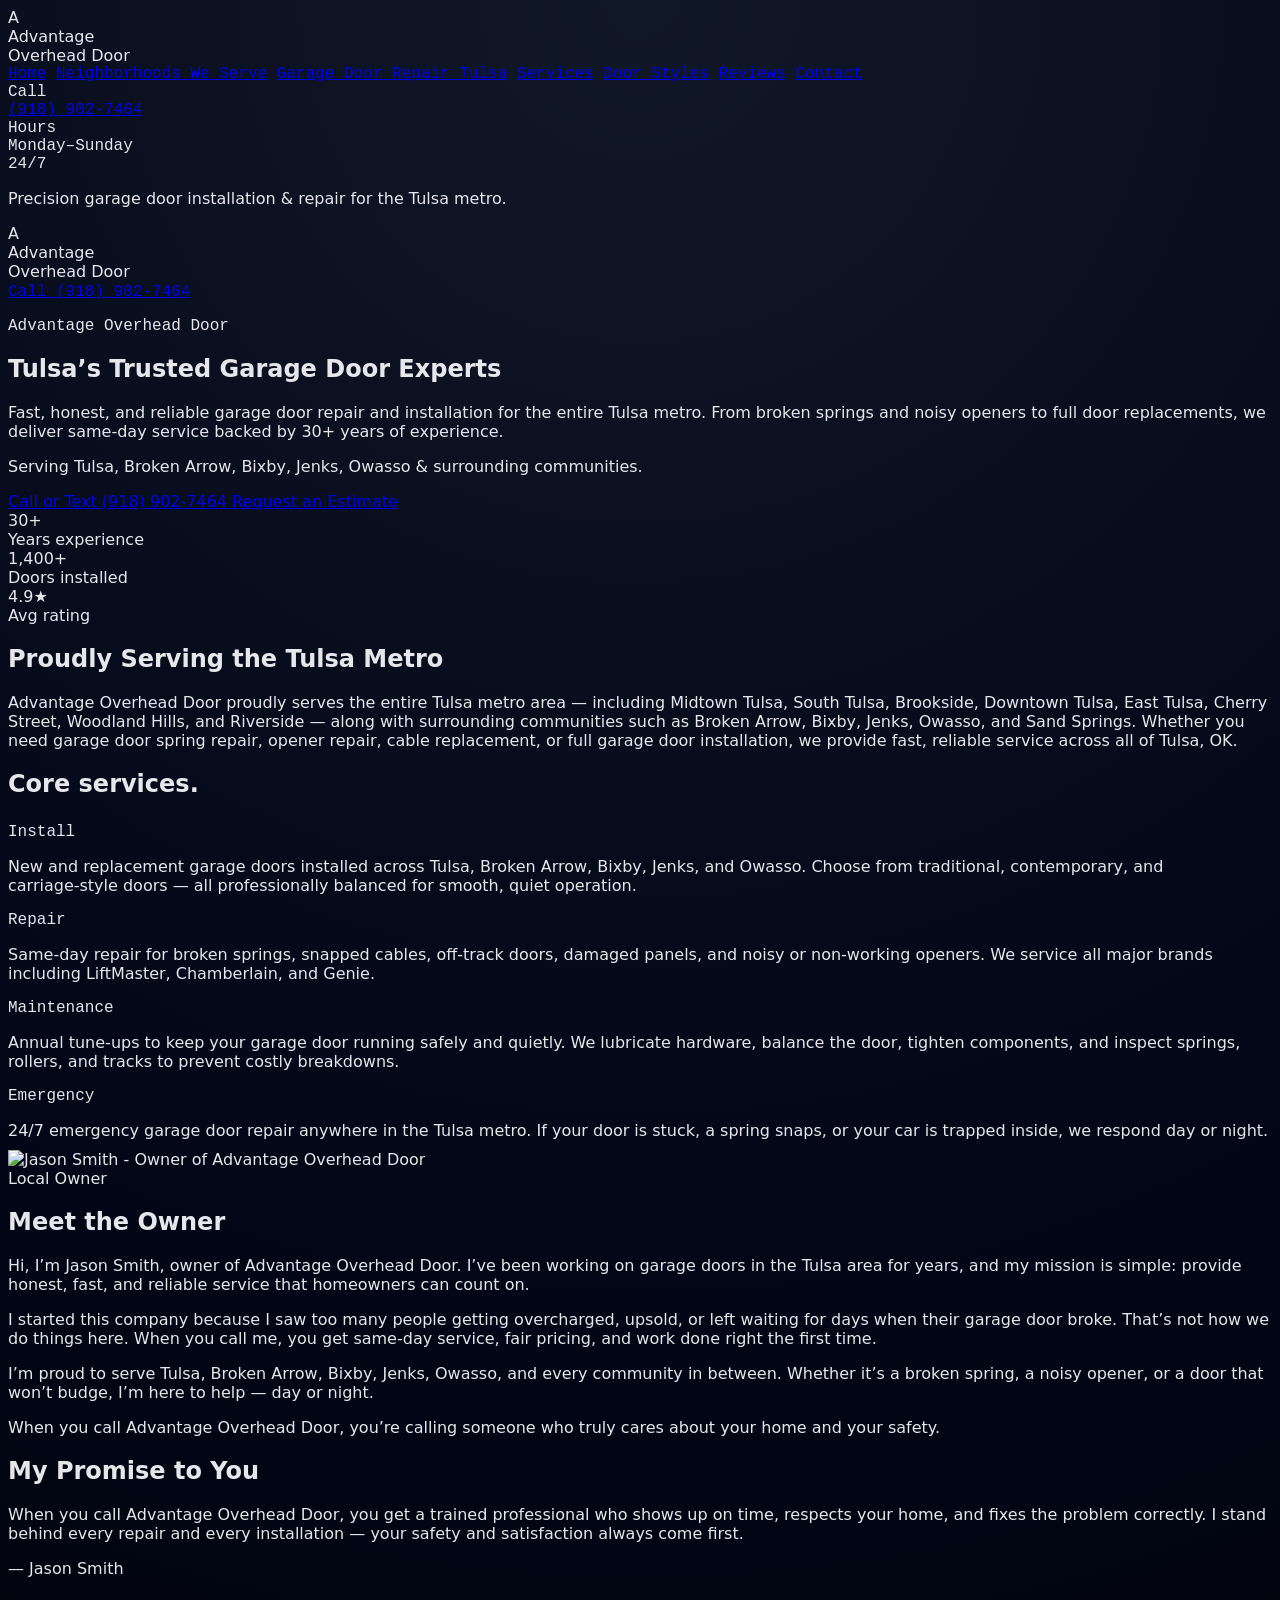
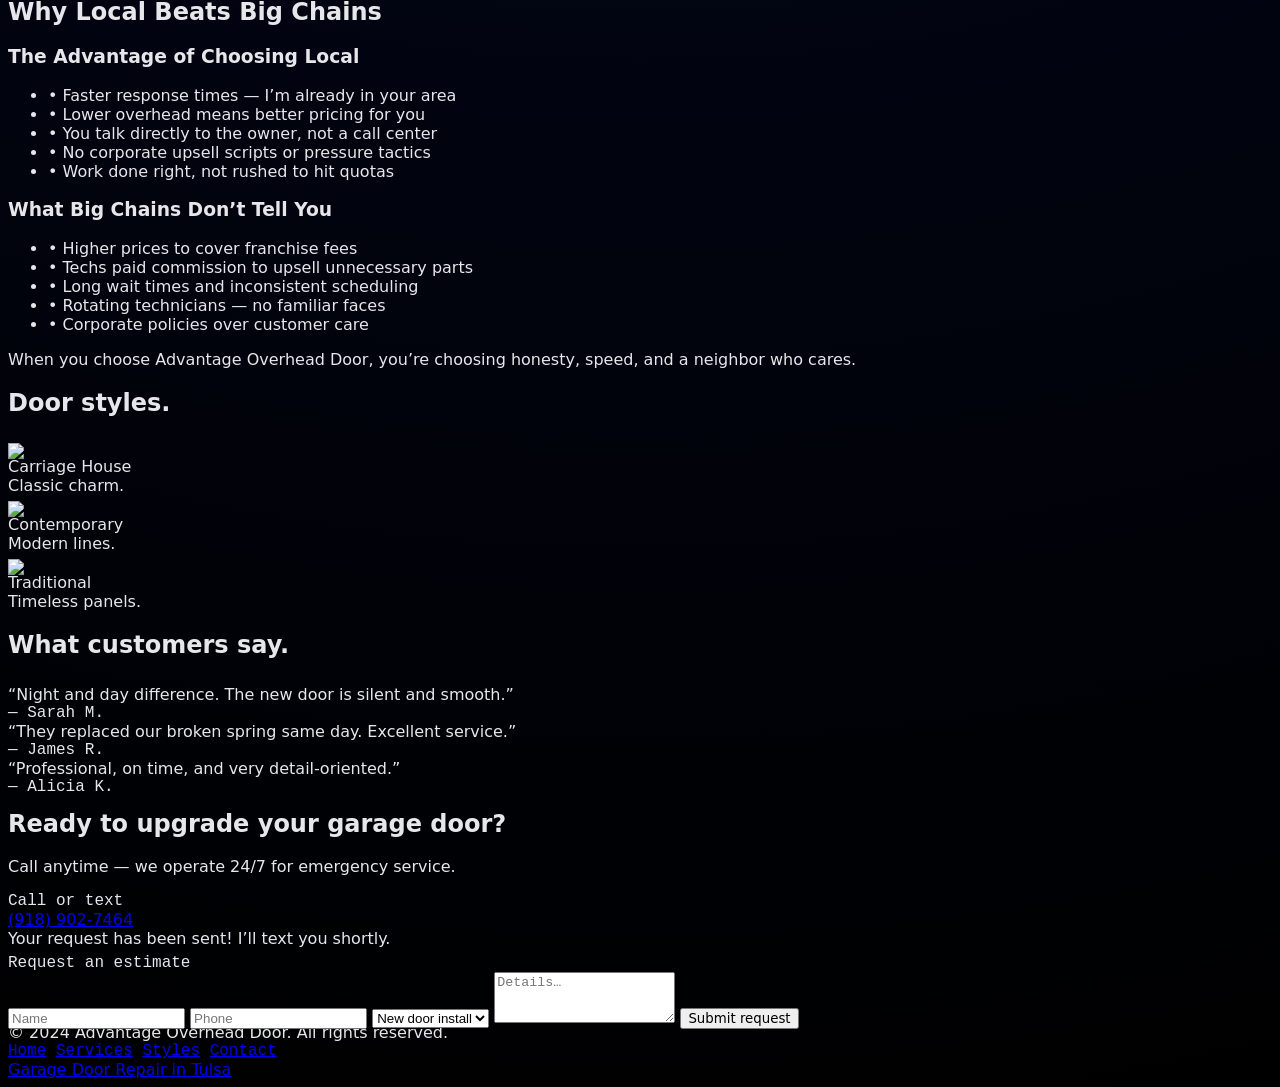
==== commit 4e9e9dcd: "Update index.html" ====
--- a/index.html
+++ b/index.html
@@ -285,35 +285,52 @@
       </header>
 
       <!-- HERO -->
-      <section id="hero" class="relative min-h-[70vh] rounded-3xl overflow-hidden border border-slate-800 bg-black">
-        <img src="https://qtrypzzcjebvfcihiynt.supabase.co/storage/v1/object/public/base44-prod/public/69b20eaa57f29c796c505d5c/955db021a_generated_f57b963f.png"
-             class="absolute inset-0 w-full h-full object-cover" />
-        <div class="absolute inset-0 bg-gradient-to-t from-black via-black/70 to-black/20"></div>
-
-        <div class="relative z-10 h-full flex flex-col justify-between px-6 sm:px-10 py-10">
-          <div class="space-y-5 max-w-2xl">
-            <div class="inline-flex items-center gap-2 rounded-full border border-slate-700/70 bg-slate-900/60 px-3 py-1 text-[0.7rem] font-mono uppercase tracking-[0.22em] text-slate-400">
-              <span class="h-1.5 w-1.5 rounded-full bg-[var(--accent)]"></span>
-              Thirty years of upward momentum
-            </div>
-            <h1 class="font-space text-3xl sm:text-4xl lg:text-5xl font-semibold text-slate-50">
-              Garage doors engineered for quiet, precise, upward motion.
-            </h1>
-            <p class="text-sm sm:text-base text-slate-300 max-w-xl">
-              Industrial‑grade hardware, tuned for residential comfort.
-            </p>
-            <div class="flex flex-wrap gap-4">
-              <a href="#contact" class="lift inline-flex items-center gap-2 rounded-full bg-[var(--accent-soft)] px-5 py-2.5 text-xs sm:text-sm font-space font-medium uppercase text-slate-950">
-                Get a free estimate ↗
-              </a>
-              <a href="tel:19189027464" class="inline-flex items-center gap-2 rounded-full border border-slate-700/80 bg-slate-900/60 px-4 py-2 text-[0.7rem] font-mono uppercase text-slate-200">
-                Call now
-              </a>
-            </div>
-          </div>
-        </div>
-      </section>
-      </section>
+<section class="pt-16 pb-20 space-y-6">
+  <div class="space-y-4">
+    
+    <!-- Optional small business name line -->
+    <p class="text-slate-400 text-xs tracking-widest uppercase font-mono">
+      Advantage Overhead Door
+    </p>
+
+    <!-- Main headline -->
+    <h1 class="font-space text-3xl sm:text-5xl font-semibold text-slate-50 leading-tight">
+      Tulsa’s Trusted Garage Door Experts
+    </h1>
+
+    <!-- Subheadline -->
+    <p class="text-slate-300 max-w-xl text-sm sm:text-base">
+      Fast, honest, and reliable garage door repair and installation for the entire Tulsa metro. 
+      From broken springs and noisy openers to full door replacements, we deliver same‑day service 
+      backed by 30+ years of experience.
+    </p>
+
+    <!-- Supporting line -->
+    <p class="text-slate-400 text-xs sm:text-sm">
+      Serving Tulsa, Broken Arrow, Bixby, Jenks, Owasso & surrounding communities.
+    </p>
+
+    <!-- CTA buttons -->
+    <div class="flex flex-col sm:flex-row gap-3 pt-2">
+      <a 
+        href="tel:9189027464"
+        class="inline-block bg-blue-600 hover:bg-blue-700 text-white text-sm font-medium px-5 py-3 rounded-lg shadow-lg shadow-blue-600/20 transition"
+      >
+        Call or Text (918) 902‑7464
+      </a>
+
+      <a 
+        href="#estimate"
+        class="inline-block border border-slate-700 text-slate-200 hover:bg-slate-800 text-sm font-medium px-5 py-3 rounded-lg transition"
+      >
+        Request an Estimate
+      </a>
+    </div>
+
+  </div>
+</section>
+
+     
 
      <!-- STATS -->
 <section class="grid grid-cols-3 gap-4 border border-slate-800 bg-slate-950/70 rounded-2xl px-4 py-4 text-xs">
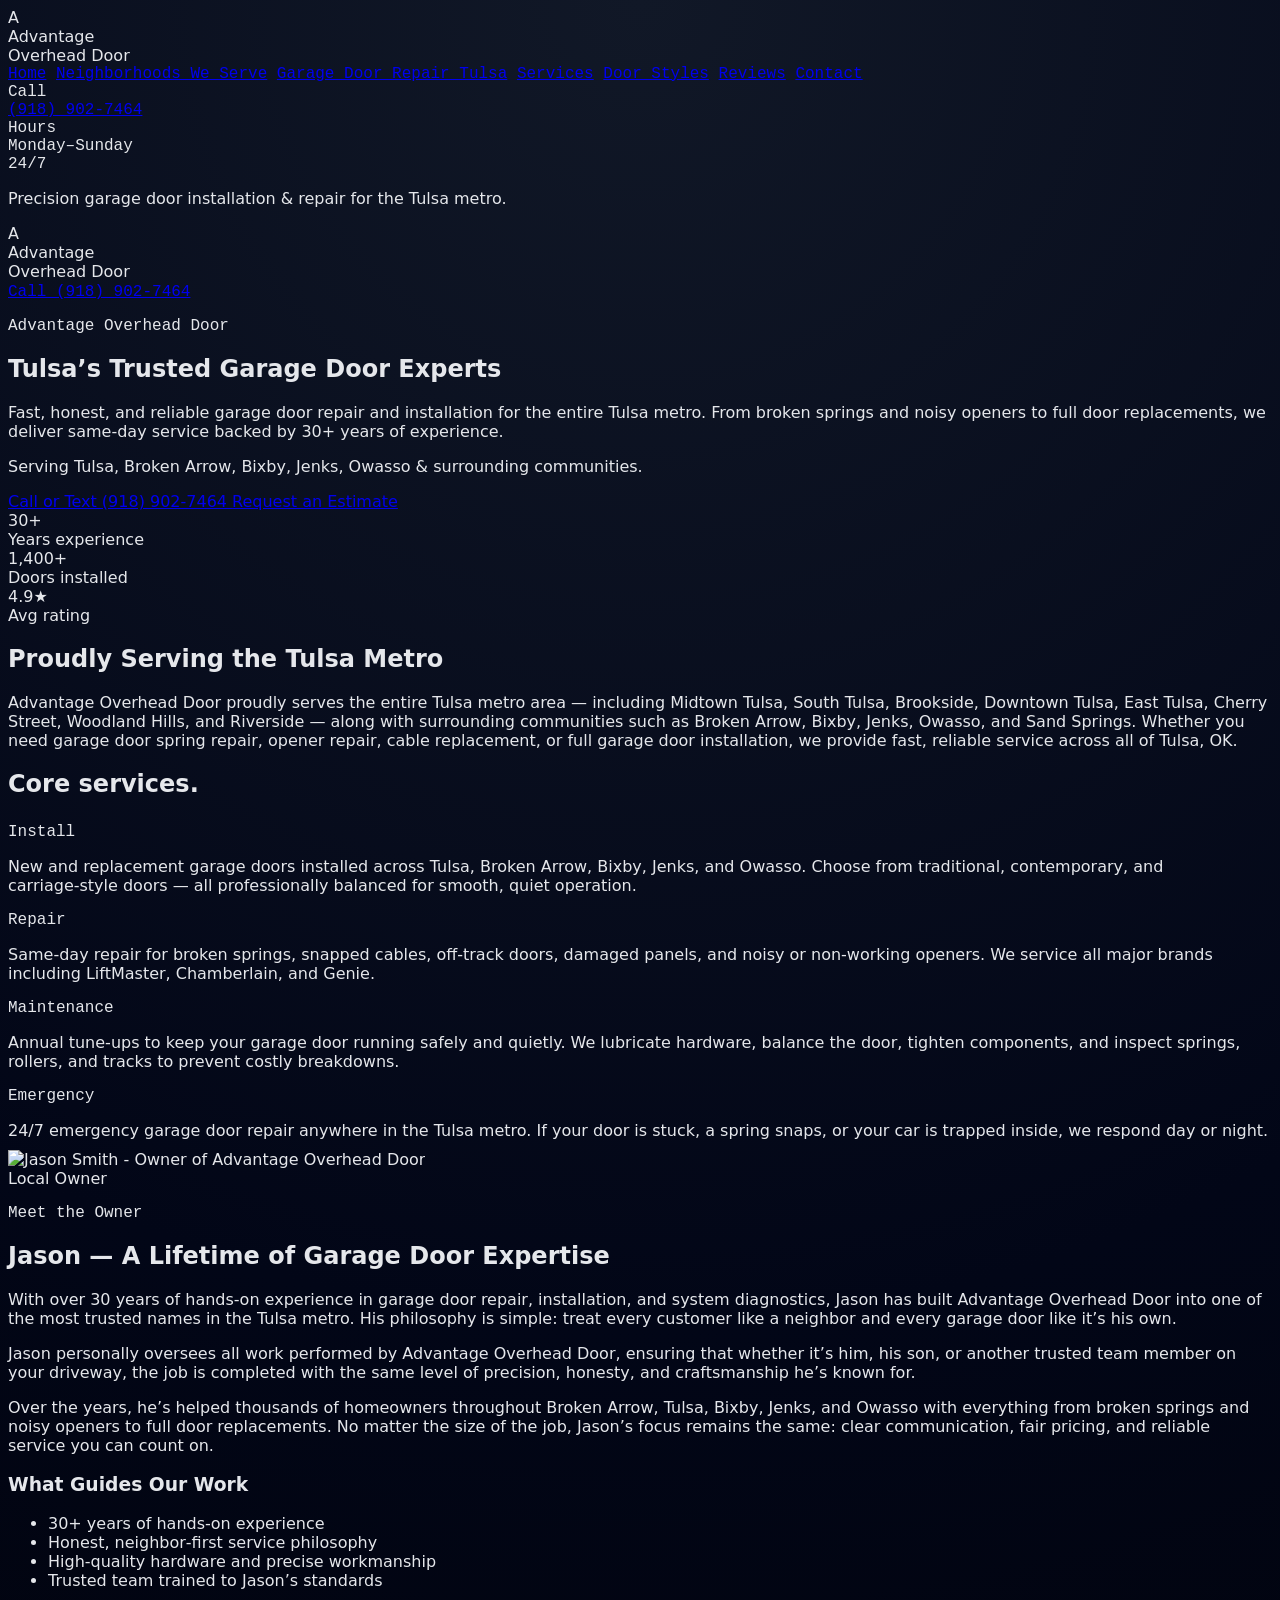
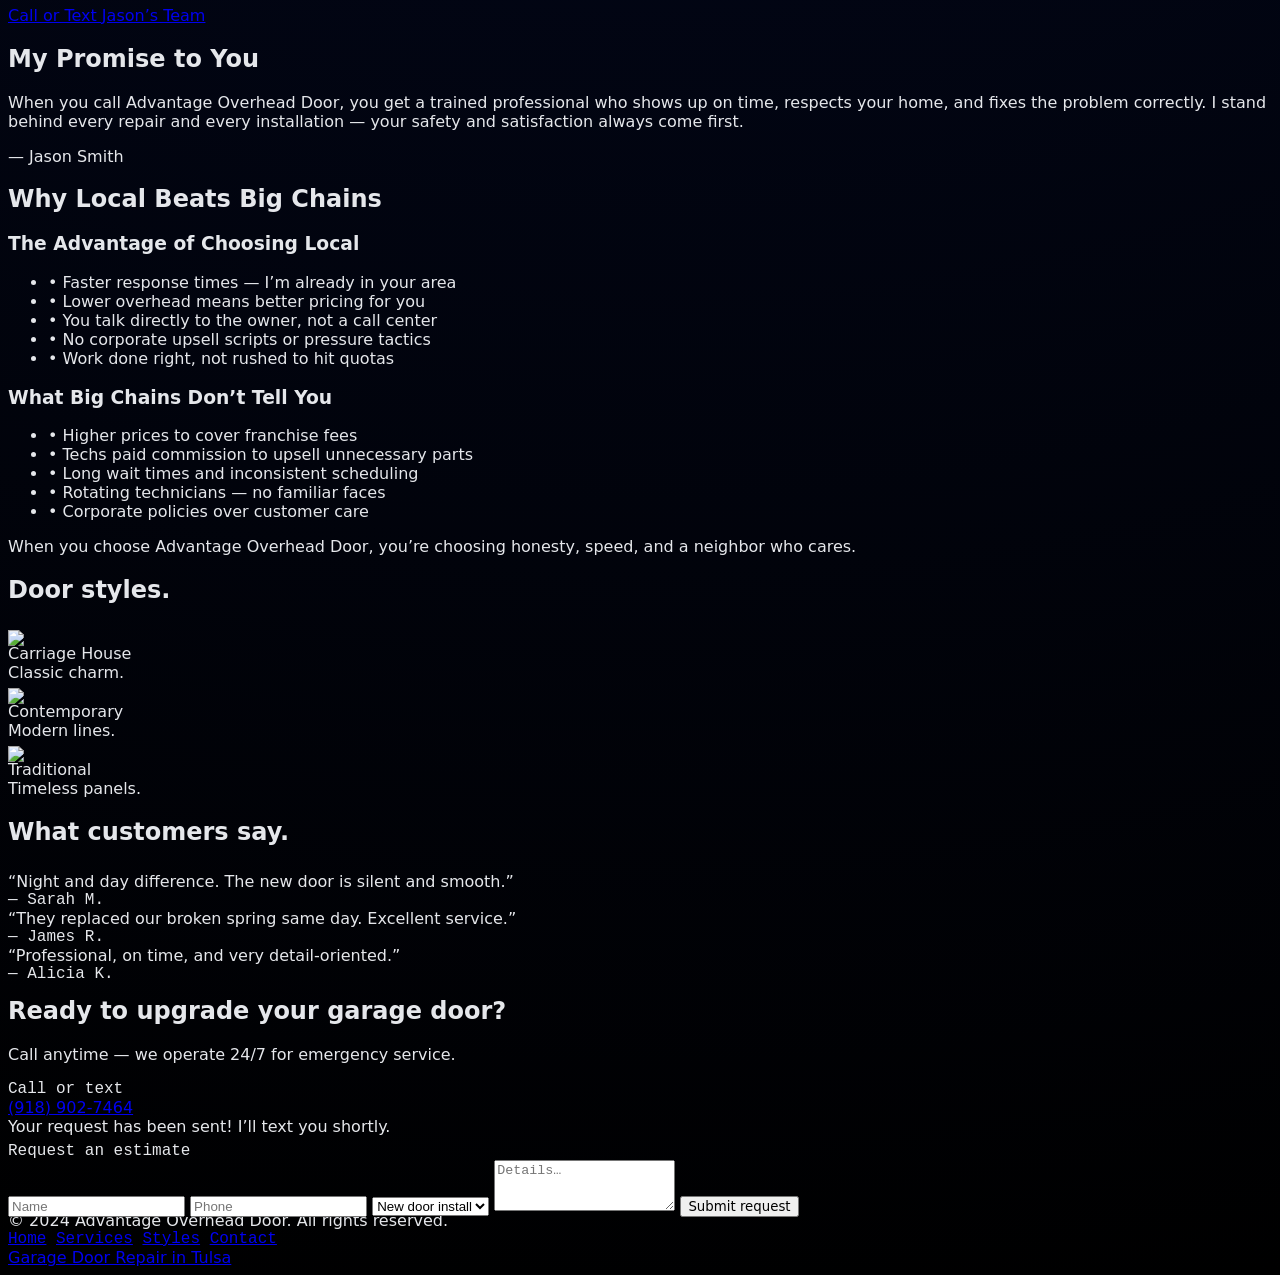
==== commit cdd7ca0e: "Update index.html" ====
--- a/index.html
+++ b/index.html
@@ -405,58 +405,99 @@
   </div>
 </section>
 
-<!-- MEET THE OWNER SECTION -->
-<section class="py-20 bg-carbon-soft text-gray-200">
+<!-- MEET THE OWNER -->
+<section id="owner" class="py-20">
   <div class="max-w-6xl mx-auto px-6 grid md:grid-cols-2 gap-12 items-center">
 
-  <!-- IMAGE + BADGE WRAPPER -->
-<div class="flex flex-col items-center">
-  
-  <!-- IMAGE -->
-  <div class="w-48 h-48 rounded-full overflow-hidden shadow-xl border border-gray-700">
-    <img 
-      src="https://raw.githubusercontent.com/advantageoverheaddoor01/advantageoverheaddoor-ok/main/IMG_20260325_195725657.jpg"
-      alt="Jason Smith - Owner of Advantage Overhead Door"
-      class="w-full h-full object-cover"
-    >
-  </div>
-
-  <!-- BADGE -->
-  <span class="mt-4 px-4 py-1 text-xs font-semibold uppercase tracking-wide bg-accent text-black rounded-full shadow-md">
-    Local Owner
-  </span>
-
-</div>
-
-
-   <!-- TEXT -->
-<div>
-  <h2 class="text-3xl font-space font-bold text-accent mb-6">Meet the Owner</h2>
-
-  <p class="text-lg leading-relaxed mb-6 text-slate-200">
-    Hi, I’m <span class="font-semibold text-white">Jason Smith</span>, owner of Advantage Overhead Door. 
-    I’ve been working on garage doors in the Tulsa area for years, and my mission is simple:
-    provide honest, fast, and reliable service that homeowners can count on.
-  </p>
-
-  <p class="leading-relaxed mb-6 text-slate-200">
-    I started this company because I saw too many people getting overcharged, upsold, or left waiting for days when their garage door broke. 
-    That’s not how we do things here. When you call me, you get 
-    <span class="font-semibold text-white">same‑day service, fair pricing, and work done right the first time</span>.
-  </p>
-
-  <p class="leading-relaxed mb-6 text-slate-200">
-    I’m proud to serve Tulsa, Broken Arrow, Bixby, Jenks, Owasso, and every community in between. 
-    Whether it’s a broken spring, a noisy opener, or a door that won’t budge, I’m here to help — day or night.
-  </p>
-
-  <p class="text-accent font-semibold text-xl">
-    When you call Advantage Overhead Door, you’re calling someone who truly cares about your home and your safety.
-  </p>
-</div>
-
-
-  </div>
+    <!-- IMAGE + BADGE -->
+    <div class="flex flex-col items-center">
+      
+      <!-- IMAGE -->
+      <div class="w-48 h-48 rounded-full overflow-hidden shadow-xl border border-slate-700">
+        <img 
+          src="https://raw.githubusercontent.com/advantageoverheaddoor01/advantageoverheaddoor-ok/main/IMG_20260325_195725657.jpg"
+          alt="Jason Smith - Owner of Advantage Overhead Door"
+          class="w-full h-full object-cover"
+        >
+      </div>
+
+      <!-- BADGE -->
+      <span class="mt-4 px-4 py-1 text-xs font-semibold uppercase tracking-wide bg-[var(--accent)] text-black rounded-full shadow-md">
+        Local Owner
+      </span>
+
+    </div>
+
+    <!-- TEXT CONTENT -->
+    <div class="space-y-6">
+
+      <p class="text-xs tracking-[0.22em] uppercase font-mono text-slate-400">
+        Meet the Owner
+      </p>
+
+      <h2 class="font-space text-3xl sm:text-4xl font-semibold text-slate-50">
+        Jason — A Lifetime of Garage Door Expertise
+      </h2>
+
+      <p class="text-slate-300 text-sm sm:text-base leading-relaxed">
+        With over 30 years of hands‑on experience in garage door repair, installation, and system diagnostics, 
+        Jason has built Advantage Overhead Door into one of the most trusted names in the Tulsa metro. 
+        His philosophy is simple: treat every customer like a neighbor and every garage door like it’s his own.
+      </p>
+
+      <p class="text-slate-300 text-sm sm:text-base leading-relaxed">
+        Jason personally oversees all work performed by Advantage Overhead Door, ensuring that whether it’s him, 
+        his son, or another trusted team member on your driveway, the job is completed with the same level of 
+        precision, honesty, and craftsmanship he’s known for.
+      </p>
+
+      <p class="text-slate-300 text-sm sm:text-base leading-relaxed">
+        Over the years, he’s helped thousands of homeowners throughout Broken Arrow, Tulsa, Bixby, Jenks, and Owasso 
+        with everything from broken springs and noisy openers to full door replacements. No matter the size of the job, 
+        Jason’s focus remains the same: clear communication, fair pricing, and reliable service you can count on.
+      </p>
+
+      <!-- VALUES LIST -->
+      <div>
+        <h3 class="font-space text-lg sm:text-xl font-semibold text-slate-50 mb-3">
+          What Guides Our Work
+        </h3>
+
+        <ul class="grid sm:grid-cols-2 gap-3 text-sm text-slate-300">
+          <li class="flex items-start gap-3">
+            <span class="h-2 w-2 rounded-full bg-[var(--accent)] mt-1"></span>
+            30+ years of hands‑on experience
+          </li>
+          <li class="flex items-start gap-3">
+            <span class="h-2 w-2 rounded-full bg-[var(--accent)] mt-1"></span>
+            Honest, neighbor‑first service philosophy
+          </li>
+          <li class="flex items-start gap-3">
+            <span class="h-2 w-2 rounded-full bg-[var(--accent)] mt-1"></span>
+            High‑quality hardware and precise workmanship
+          </li>
+          <li class="flex items-start gap-3">
+            <span class="h-2 w-2 rounded-full bg-[var(--accent)] mt-1"></span>
+            Trusted team trained to Jason’s standards
+          </li>
+        </ul>
+      </div>
+
+      <!-- CTA -->
+      <div>
+        <a 
+          href="tel:9189027464"
+          class="inline-block bg-blue-600 hover:bg-blue-700 text-white text-sm font-medium px-6 py-3 rounded-lg shadow-lg shadow-blue-600/20 transition"
+        >
+          Call or Text Jason’s Team
+        </a>
+      </div>
+
+    </div>
+
+  </div>
+</section>
+
 </section>
       
 <!-- MY PROMISE TO YOU SECTION -->
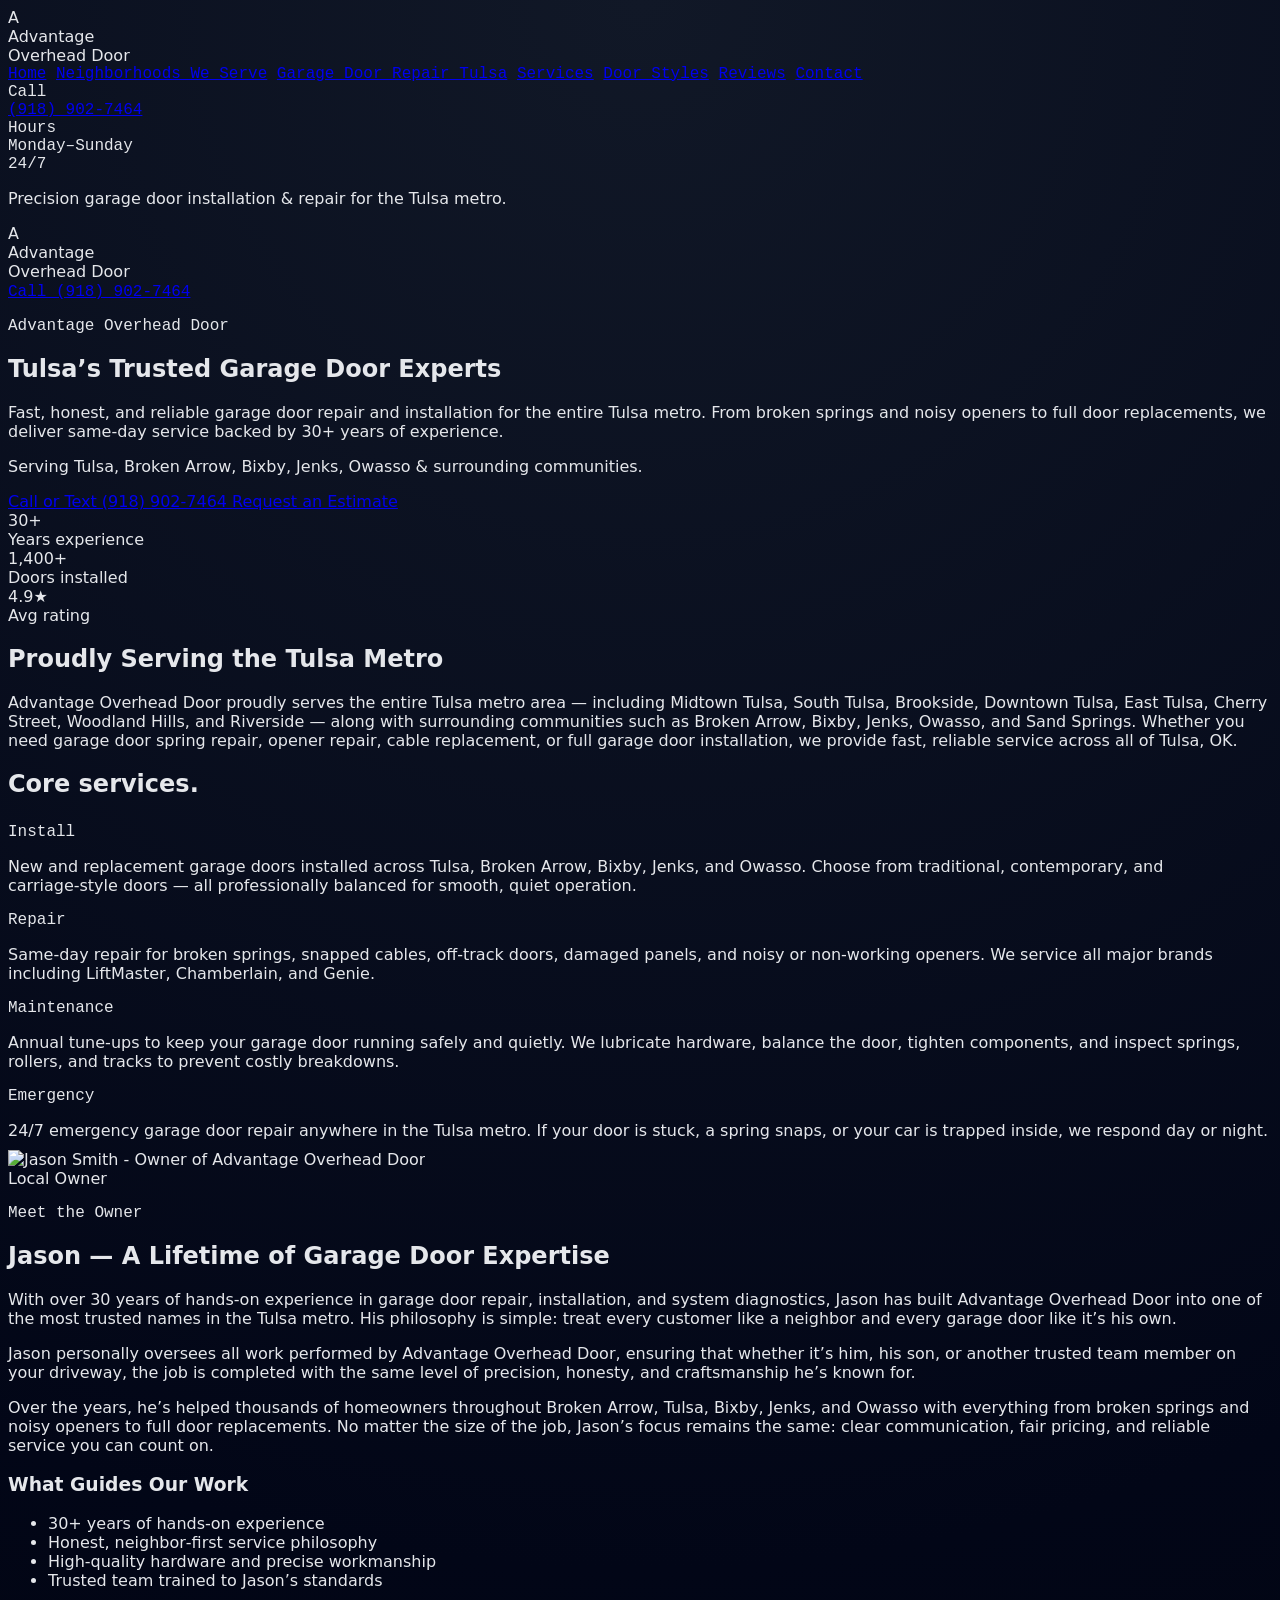
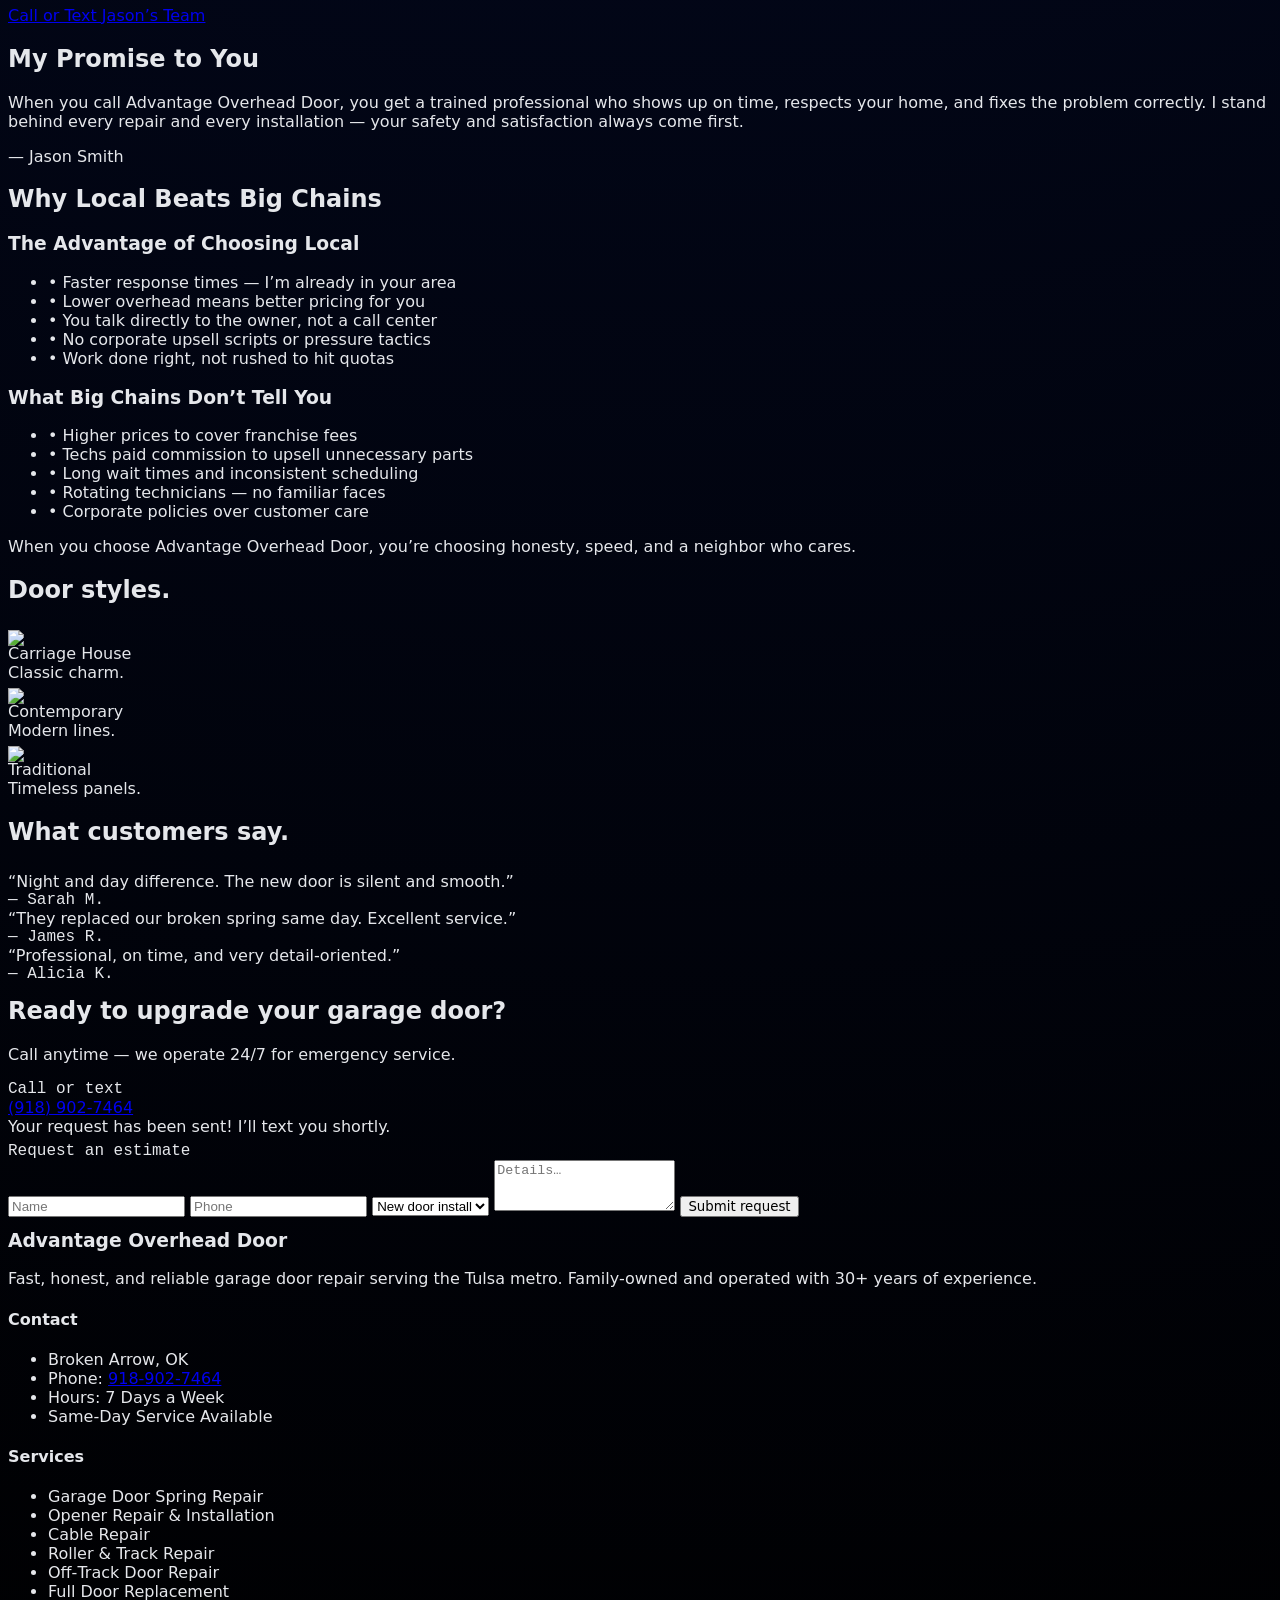
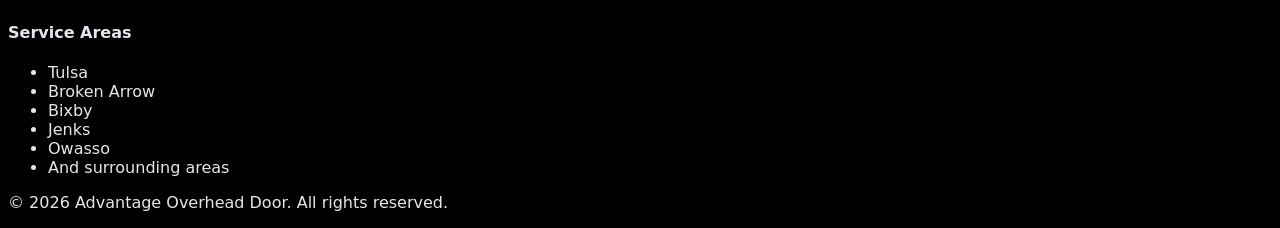
==== commit c2b538ef: "Update index.html" ====
--- a/index.html
+++ b/index.html
@@ -693,20 +693,71 @@
 
       </section>
 
-      <!-- FOOTER -->
-      <footer class="border-t border-slate-800 pt-6 mt-10 text-xs text-slate-500">
-        <div class="flex flex-col sm:flex-row justify-between items-start sm:items-center gap-4">
-          <div class="font-space text-slate-400">
-            © 2024 Advantage Overhead Door. All rights reserved.
-          </div>
-          <div class="flex gap-4 font-mono uppercase tracking-[0.22em]">
-            <a href="#hero" class="hover:text-slate-300">Home</a>
-            <a href="#services" class="hover:text-slate-300">Services</a>
-            <a href="#styles" class="hover:text-slate-300">Styles</a>
-            <a href="#contact" class="hover:text-slate-300">Contact</a>
-          </div>
-        </div>
- </footer>
+      <!-- NEW FOOTER -->
+    <footer class="bg-[var(--carbon)] border-t border-slate-800 py-16 mt-20">
+      <div class="max-w-7xl mx-auto px-6 grid md:grid-cols-4 gap-12">
+
+        <!-- BRAND -->
+        <div>
+          <h3 class="font-space text-xl font-semibold text-slate-50 mb-3">
+            Advantage Overhead Door
+          </h3>
+          <p class="text-slate-400 text-sm leading-relaxed">
+            Fast, honest, and reliable garage door repair serving the Tulsa metro.
+            Family‑owned and operated with 30+ years of experience.
+          </p>
+        </div>
+
+        <!-- CONTACT -->
+        <div>
+          <h4 class="font-semibold text-slate-100 mb-3">Contact</h4>
+          <ul class="space-y-2 text-slate-400 text-sm">
+            <li>Broken Arrow, OK</li>
+            <li>Phone: <a href="tel:9189027464" class="text-[var(--accent)] hover:underline">918‑902‑7464</a></li>
+            <li>Hours: 7 Days a Week</li>
+            <li>Same‑Day Service Available</li>
+          </ul>
+        </div>
+
+        <!-- SERVICES -->
+        <div>
+          <h4 class="font-semibold text-slate-100 mb-3">Services</h4>
+          <ul class="space-y-2 text-slate-400 text-sm">
+            <li>Garage Door Spring Repair</li>
+            <li>Opener Repair & Installation</li>
+            <li>Cable Repair</li>
+            <li>Roller & Track Repair</li>
+            <li>Off‑Track Door Repair</li>
+            <li>Full Door Replacement</li>
+          </ul>
+        </div>
+
+        <!-- SERVICE AREAS -->
+        <div>
+          <h4 class="font-semibold text-slate-100 mb-3">Service Areas</h4>
+          <ul class="space-y-2 text-slate-400 text-sm">
+            <li>Tulsa</li>
+            <li>Broken Arrow</li>
+            <li>Bixby</li>
+            <li>Jenks</li>
+            <li>Owasso</li>
+            <li>And surrounding areas</li>
+          </ul>
+        </div>
+
+      </div>
+
+      <!-- BOTTOM BAR -->
+      <div class="mt-12 border-t border-slate-800 pt-6 text-center">
+        <p class="text-slate-500 text-xs">
+          © <span id="year"></span> Advantage Overhead Door. All rights reserved.
+        </p>
+      </div>
+
+      <script>
+        document.getElementById('year').textContent = new Date().getFullYear();
+      </script>
+    </footer>
 
     </main>
   </div>
@@ -719,7 +770,6 @@
     }
   </script>
 
-  <a href="garage-door-repair-tulsa.html">Garage Door Repair in Tulsa</a>
 
 </body>
 </html>
